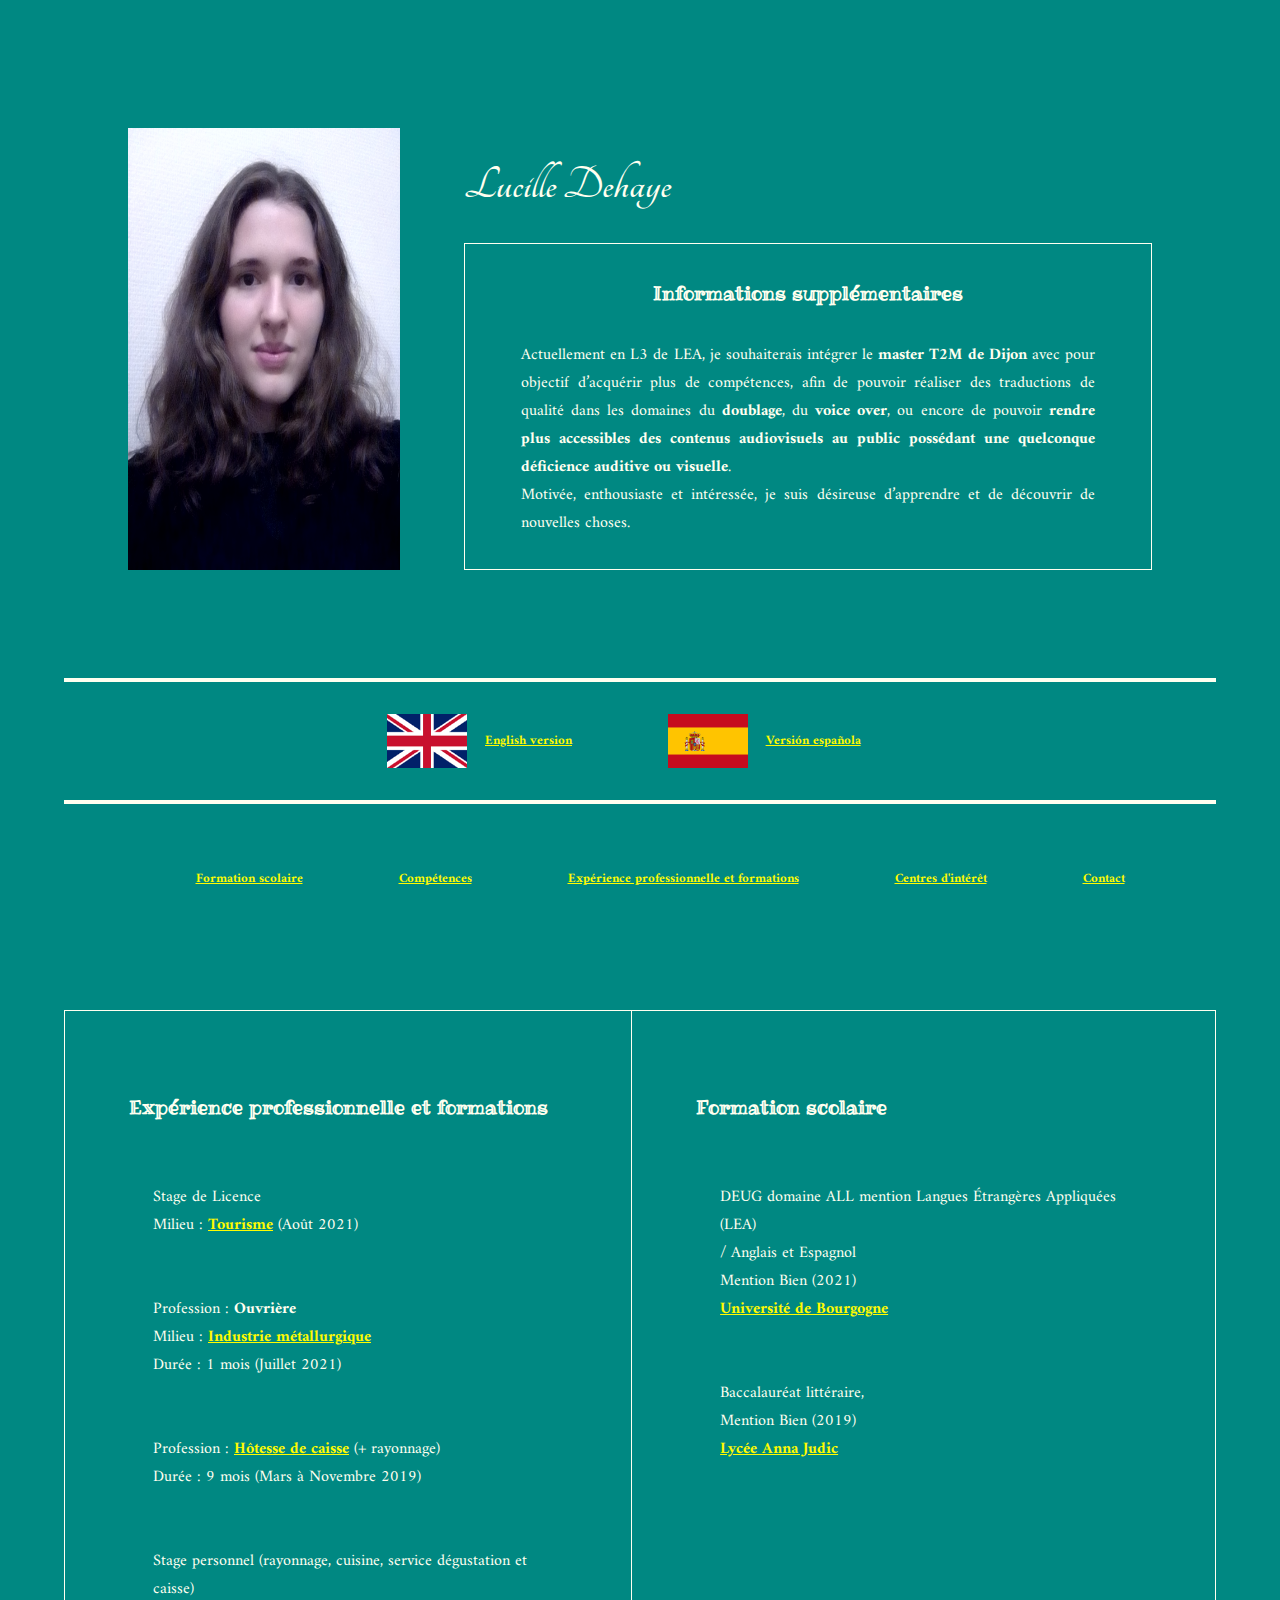
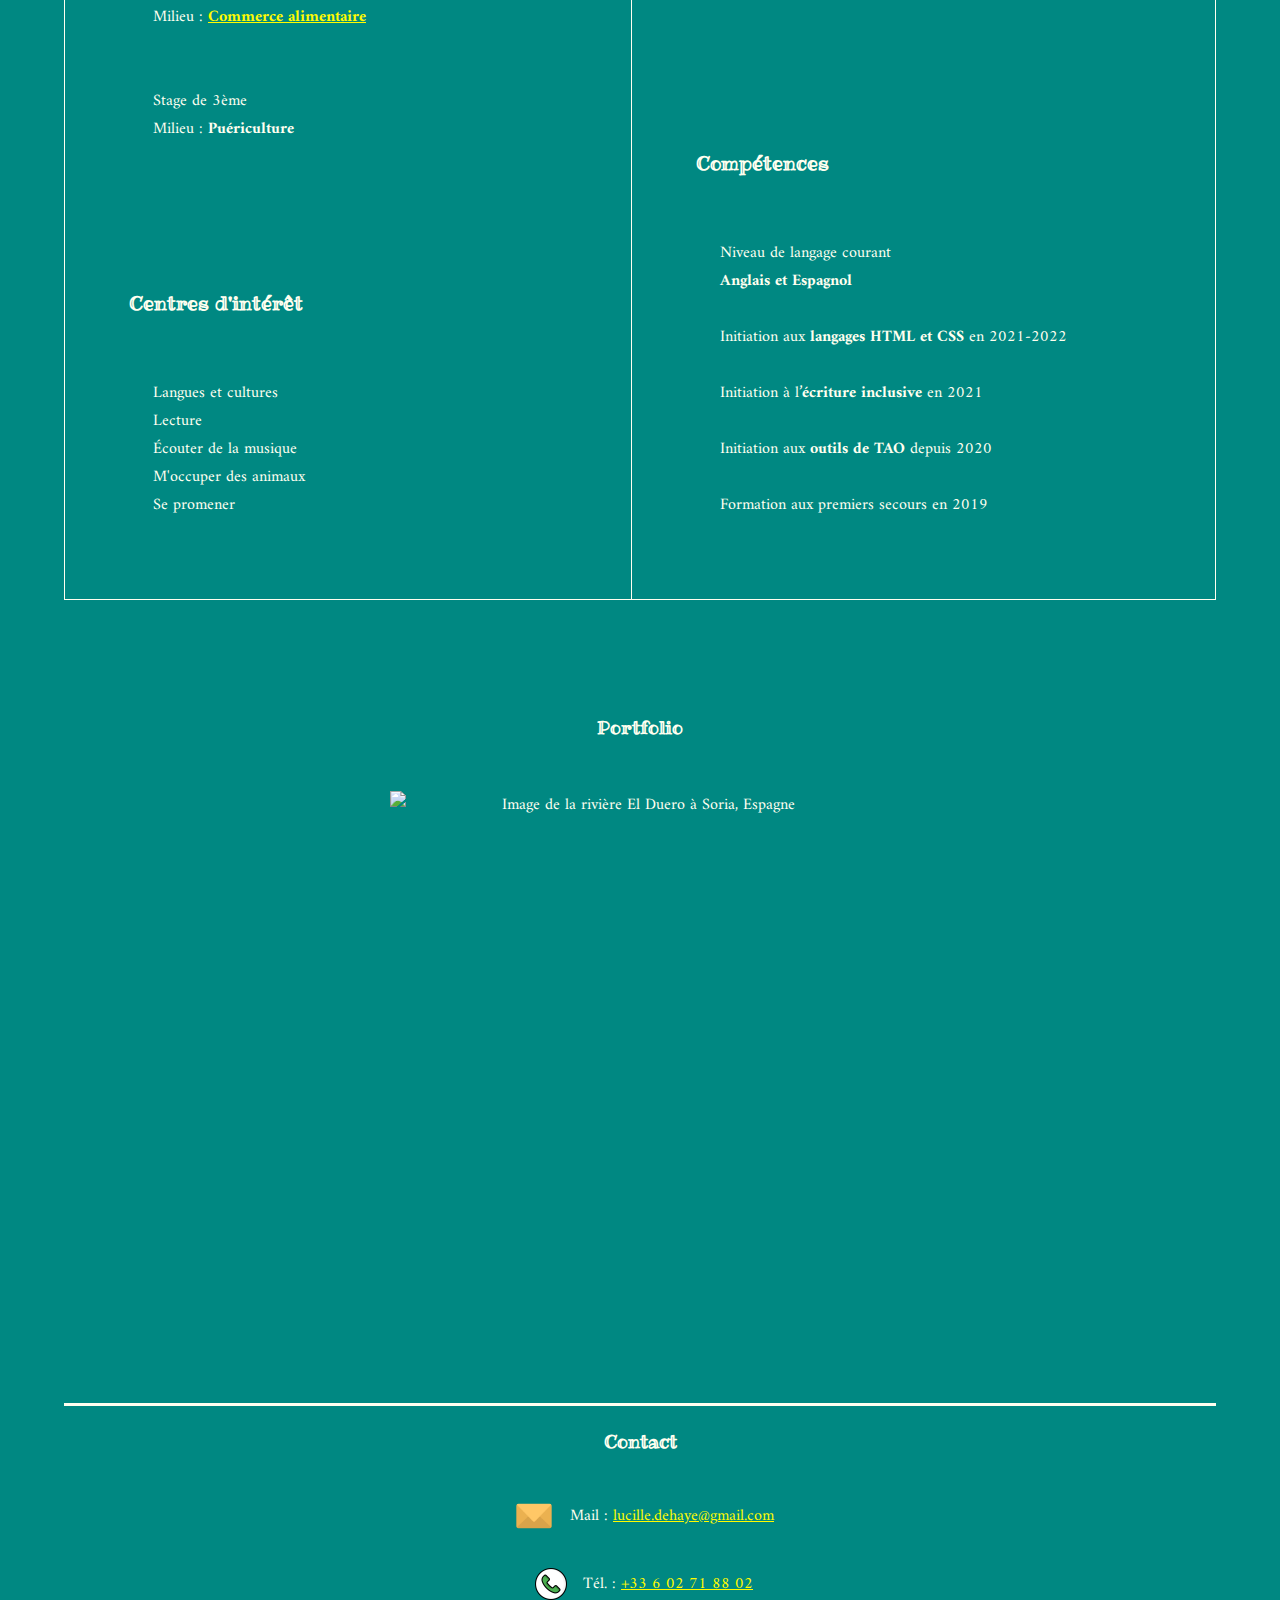
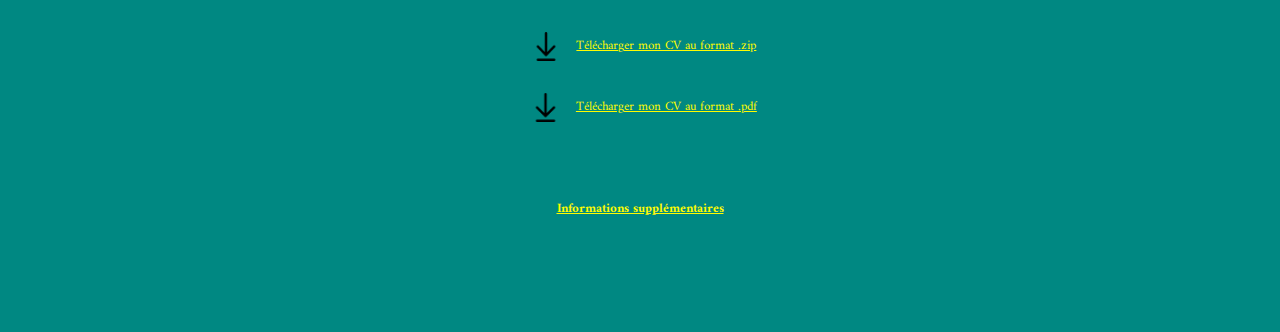
==== index.html @ ce0185ef "Add files via upload" ====
<!DOCTYPE html>

<html lang="fr">


	<head>

		<meta charset="utf-8">

		<meta name="description" content="Lucille Dehaye, étudiante en LEA à l'Université de Bourgogne">

		<link rel="stylesheet" type="text/css" href="style-FR.css">

			<title>Lucille Dehaye</title>

	</head>


<link href="https://fonts.googleapis.com/css2?family=Tangerine&display=swap" rel="stylesheet">
		
<link href="https://fonts.googleapis.com/css2?family=Ribeye+Marrow&display=swap" rel="stylesheet">

<link href="https://fonts.googleapis.com/css2?family=Amiri&display=swap" rel="stylesheet">


	<body>

			<header class="menu-container">

				<img src="IMG-CV-2022/IMG_CV_2022.jpg" alt="Photo Lucille Dehaye" id="pictCV">

		<div id="content">

		<div id="title">

				<h1>Lucille Dehaye</h1>

		</div>

		<div id="infosaside">

			<aside>

		<div id="titleaside">

				<h3 id="infos">Informations supplémentaires</h3>

		</div>

				<p>Actuellement en L3 de LEA, je souhaiterais intégrer le <b>master T2M de Dijon</b> avec pour objectif d’acquérir plus de compétences, afin de pouvoir réaliser des traductions de qualité dans les domaines du <b>doublage</b>, du <b>voice over</b>, ou encore de pouvoir <b>rendre plus accessibles des contenus audiovisuels au public possédant une quelconque déficience auditive ou visuelle</b>.<br>Motivée, enthousiaste et intéressée, je suis désireuse d’apprendre et de découvrir de nouvelles choses.</p>

			</aside>

		</div>

		</div>

			</header>

<br>

			<nav>

		<div id="nav">

		<div id="foreignnav">

		<div id="pictnav">

				<img src="IMG_index/english-flag.png" alt="link to English version of the CV" id="pictEN">

		</div>

		<div id="foreignversion">

				<a href="CV-EN.html" title="Lucille Dehaye's CV" target="_blank"><b>English version</b></a>

		</div>

		<div id="pictnav">

				<img src="IMG_index/bandera-española.png" alt="vínculo a la versión española del CV" id="pictES">

		</div>

		<div id="foreignversion">

				<a href="CV-ES.html" title="CV de Lucille Dehaye" target="_blank"><b>Versión española</b></a>
		
		</div>

		</div>
			
				<ul>
	
					<li><a href="#études" title="Cliquer pour aller directement sur la section Formation scolaire" alt="Cliquer pour aller directement sur la section Formation scolaire"><b>Formation scolaire</b></a></li>
					<li><a href="#skills" title="Cliquer pour aller directement sur la section Compétences" alt="Cliquer pour aller directement sur la section Compétences"><b>Compétences</b></a></li>
					<li><a href="#exp" title="Cliquer pour aller directement sur la section Expérience professionnelle et formations" alt="Cliquer pour aller directement sur la section Expérience professionnelle et formations"><b>Expérience professionnelle et formations</b></a></li>
					<li><a href="#hobby" title="Cliquer pour aller directement sur la section Centres d'intérêt" alt="Cliquer pour aller directement sur la section Centres d'intérêt"><b>Centres d'intérêt</b></a></li>
					<li><a href="#contact" title="Cliquer pour aller directement sur la section Contact" alt="Cliquer pour aller directement sur la section Contact"><b>Contact</b></a></li>

				</ul>

		</div>

			</nav>

<br><br>

		<div id="textsection">

			<main id="mainsection">

				<h3 id="exp">Expérience professionnelle et formations</h3>

<br>

			<section>

				<ul>

					<li>Stage de Licence<br>Milieu : <a href="http://www.chateauderully.com/" title="Cliquer pour voir de quel établissement il s'agit" alt="Cliquer pour voir de quel établissement il s'agit" target="_blank"><b>Tourisme</b></a> (Août 2021)</li>
<br><br>			<li>Profession : <b>Ouvrière</b><br>Milieu : <a href="https://www.mdresistor.com/" title="Cliquer pour voir de quel établissement il s'agit" alt="Cliquer pour voir de quel établissement il s'agit" target="_blank"><b>Industrie métallurgique</b></a><br>Durée : 1 mois (Juillet 2021)</li>
<br><br>			<li>Profession : <a href="https://www.auchan.fr/magasins/hypermarche/semur-en-auxois/s-206" title="Cliquer pour voir de quel établissement il s'agit" alt="Cliquer pour voir de quel établissement il s'agit" target="_blank"><b>Hôtesse de caisse</b></a> (+ rayonnage)<br>Durée : 9 mois (Mars à Novembre 2019)</li>
<br><br>			<li>Stage personnel (rayonnage, cuisine, service dégustation et caisse)<br>Milieu : <a href="https://bonvivantfrance.com/" title="Cliquer pour voir de quel établissement il s'agit" alt="Cliquer pour voir de quel établissement il s'agit" target="_blank"><b>Commerce alimentaire</b></a></li>
<br><br>			<li>Stage de 3ème<br>Milieu : <b>Puériculture</b></li>

				</ul>

			</section>

<br><br><br><br>

				<h3 id="hobby">Centres d'intérêt</h3>

<br>

			<section>

				<ul>

					<li>Langues et cultures</li>
					<li>Lecture</li>
					<li>Écouter de la musique</li>
					<li>M'occuper des animaux</li>
					<li>Se promener</li>

				</ul>

			</section>

			</main>

			<aside id="asidesection">

				<h3 id="études">Formation scolaire</h3>

<br>

			<section>

				<ul>

					<li>DEUG domaine ALL mention Langues Étrangères Appliquées (LEA)<br>/ Anglais et Espagnol<br>Mention Bien (2021)<br><a href="https://www.u-bourgogne.fr/" title="Cliquer pour atteindre le site Université de Bourgogne" alt="Cliquer pour atteindre le site Université de Bourgogne" target="_blank"><b>Université de Bourgogne</b></a></li>
<br><br>			<li>Baccalauréat littéraire,<br>Mention Bien (2019)<br><a href="http://lyc21-annajudic.ac-dijon.fr/" title="Cliquer pour atteindre le site du lycée Anna Judic" alt="Cliquer pour atteindre le site du lycée Anna Judic" target="_blank"><b>Lycée Anna Judic</b></a></li>

				</ul>

			</section>

<br><br><br><br><br><br><br><br><br>

				<h3 id="skills">Compétences</h3>

<br>

			<section>

				<ul>
			
					<li>Niveau de langage courant<br><b>Anglais et Espagnol</b></li>
<br>				<li>Initiation aux <b>langages HTML et CSS</b> en 2021-2022</li>
<br>				<li>Initiation à l’<b>écriture inclusive</b> en 2021</li>
<br>				<li>Initiation aux <b>outils de TAO</b> depuis 2020</li>
<br>				<li>Formation aux premiers secours en 2019</li>

				</ul>
			
			</section>

			</aside>

		</div>

<br>

			<section>

				<h4><center>Portfolio</center></h4>

<br>

			<center>

		<div id="slider">

			<figure>

				<img src="IMG_portfolio/El-Duero.jpg" title="El Duero" alt="Image de la rivière El Duero à Soria, Espagne" id="pictDuero" width="500" height="500">
				<img src="IMG_portfolio/en-promenade-avec-des-chiens-de-la-SPA.jpg" title="Promenade avec des chiens de la SPA à Soria, Espagne" alt="Image d'une promenade avec des chiens de la SPA à Soria, Espagne" id="pictchiens" width="500" height="500">
				<img src="IMG_portfolio/un-chat-de-la-SPA.jpg" title="Chat de la SPA à Soria, Espagne" alt="Image d'un chat de la SPA à Soria, Espagne" id="pictchat" width="500" height="500">
				<img src="IMG_portfolio/nature.jpg" alt="Image d'un arbre fleuri avec abeille" id="pictnature" width="500" height="500">
				<img src="IMG_portfolio/Calatañazor.jpg" title="Panorama du village de Calatañazor, Espagne" alt="Panorama du village de Calatañazor, Espagne" id="pictCalatañazor" width="500" height="500">
				<img src="IMG_portfolio/la-Fuentona.jpg" title="La Fuentona, Espagne" alt="Image de la Fuentona, Espagne" id="pictFuentona" width="500" height="500">

			</figure>

		</div>

			</center>

			</section>

<br><br><br><br>

			<footer>

				<h4 id="contact"><center>Contact</center></h4>

<br>

				<ul>

		<div id="contactcontent">

					<img src="IMG_index/mail.png" alt="icône mail" id="icônemail">
					<li>Mail : <a href="mailto:lucille.dehaye@gmail.com" title="Cliquer pour envoyer un mail" alt="Cliquer pour envoyer un mail à Lucille Dehaye">lucille.dehaye@gmail.com</a></li>

		</div>

		<div id="contactcontent">

					<img src="IMG_index/appel.png" alt="icône appel" id="icôneappel">
					<li>Tél. : <a href="callto:+33602718802" title="Cliquer pour appeler" alt="Cliquer pour appeler Lucille Dehaye">+33 6 02 71 88 02</a></li>

<!--comment faire pour ne proposer cette option que pour les personnes qui regardent la page avec leur téléphone ? Est-ce que c'est la bonne formule le "callto: [...] ?"-->

		</div>

		<div id="contactcontent">

					<img src="IMG_index/download.png" alt="icône téléchargement" id="icônedownload">
					<li id="download"><a href="CV FR.pdf.zip" title="Cliquer pour télécharger le CV au format .zip" alt="Cliquer pour télécharger le CV de Lucille Dehaye au format zip">Télécharger mon CV au format .zip</a></li>

		</div>

		<div id="contactcontent">

					<img src="IMG_index/download.png" alt="icône téléchargement" id="icônedownload">
					<li id="download"><a href="CV FR.pdf" title="Cliquer pour télécharger le CV au format .pdf" alt="Cliquer pour télécharger le CV de Lucille Dehaye au format pdf">Télécharger mon CV au format .pdf</a></li>

		</div>

				</ul>

<br>

			<nav>

				<a href="#infos" alt="Cliquer pour aller directement sur les Informations supplémentaires"><b>Informations supplémentaires</b></a>

			</nav>

			</footer>

	</body>

</html>
---- style-FR.css ----
body
{
	background-color: #008882;
	font-family: 'Amiri', 'Times New Roman', sans-serif;
	color: #FFFFF0;
	text-decoration-color: #fff;
	font-size: 1em;
	margin: auto;
}

a
{
	color: #fffb00;
}

h1
{
	font-family: 'Tangerine', cursive;
	font-size: 3em;
}

h3
{
	font-family: 'Ribeye Marrow', cursive;
	font-size: 1.2em;
}

h4
{
	font-family: 'Ribeye Marrow', cursive;
	font-size: 1.1em;
}

header a
{
	font-size: 0.8em;
}

nav a
{
	font-size: 0.8em;
}

#download
{
	font-size: 0.8em;	
}

a:hover
{
	color: #FFFFF0;
}

ul
{
	list-style-type: none;
}

#pictCV
{
	width: 17em;
	display: flex;
	margin-top: 8em;
}

#pictEN
{
	width: 5em;
	display: flex;
	margin-right: 0.1em;
}

#pictES
{
	width: 5em;
	display: flex;
	margin-right: 0.1em;
}

@keyframes slidy
{
	0% {left: 0%;}
	15% {left: 0%;}
	20% {left: -100%;}
	35% {left: -100%;}
	40% {left: -200%;}
	55% {left: -200%;}
	60% {left: -300%;}
	75% {left: -300%;}
	80% {left: -400%;}
	95% {left: -400%;}
	100% {left: -500%;}
	115% {left: -500%;}
	120% {left: -600%;}
	135% {left: -600%;}
}

#slider
{
    width: 500px;
    height: 500px;
    margin-left: auto;
    margin-right: auto;
    margin-top: 0px;
    text-align: center;
    overflow: hidden;
}

#slider figure img
{
	float: left;
}

#slider figure
{
    margin: 0px;
    padding: 0px;
    position: relative;
    animation: 35s slidy infinite;
    transition: left 2s;
    display: inline-flex;
}

#icônemail
{
	width: 2.5em;
	display: inline-flex;
}

#icôneappel
{
	width: 2em;
	display: inline-flex;
}

#icônedownload
{
	width: 1.8em;
	display: inline-flex;
}

.menu-container
{
	display: flex;
	margin-left: 8em;
	margin-bottom: 5em;
}

#title
{
	display: flex;
	flex-direction: column;
	justify-content: space-between;
	margin-top: 8em;
	margin-left: 4em;
	margin-right: 8em;
	border-bottom: 0.1em solid;
}

#titleaside
{
	display: flex;
	justify-content: center;
}

#infosaside
{
	display: flex;
	margin-left: 4em;
	margin-right: 8em;
	border-left: 0.1em solid;
	border-right: 0.1em solid;
	border-bottom: 0.1em solid;
	padding: 1em 3.5em 1em 3.5em;
	text-align: justify;
}

#foreignnav
{
	display: flex;
	justify-content: center;
	border-top: 0.25em solid;
	border-bottom: 0.25em solid;
	padding-top: 2em;
	padding-bottom: 2em;
	margin-left: 4em;
	margin-right: 4em;
}

#pictnav
{
	display: flex;
	margin-left: 2em;
}

#foreignversion
{
	display: flex;
	margin: 1em;
	margin-right: 4em;
}

#nav ul
{
	display: flex;
	justify-content: center;
	/*margin-top: -6em;
	margin-bottom: 4em;*/
}

#nav li
{
	display: flex;
	margin: 3em;
	font-size: 1em;
}

#textsection
{
	display: flex;
	margin-left: 4em;
	margin-right: 4em;
	margin-bottom: 4em;
	border: 0.1em solid;
	justify-content: center;
}

#textsection li
{
	margin-left: -1em;
}

#asidesection
{
	border-left: 0.1em solid;
	padding: 4em 4em 0em 4em;
}

#mainsection
{
	padding: 4em 4em 4em 4em;
}

footer
{
	border-top: 0.2em solid;
	margin-left: 4em;
	margin-right: 4em;
}

footer h4
{
	margin-bottom: -1em;
}

footer img
{
	margin-left: -2em;
	margin-right: 1em;
}

#contactcontent
{
	display: flex;
	justify-content: center;
	align-items: center;
	padding: 1em 1em 1em 1em;
}

footer nav
{
	display: flex;
	justify-content: center;
	margin-top: 1em;
	margin-bottom: 7em;
}
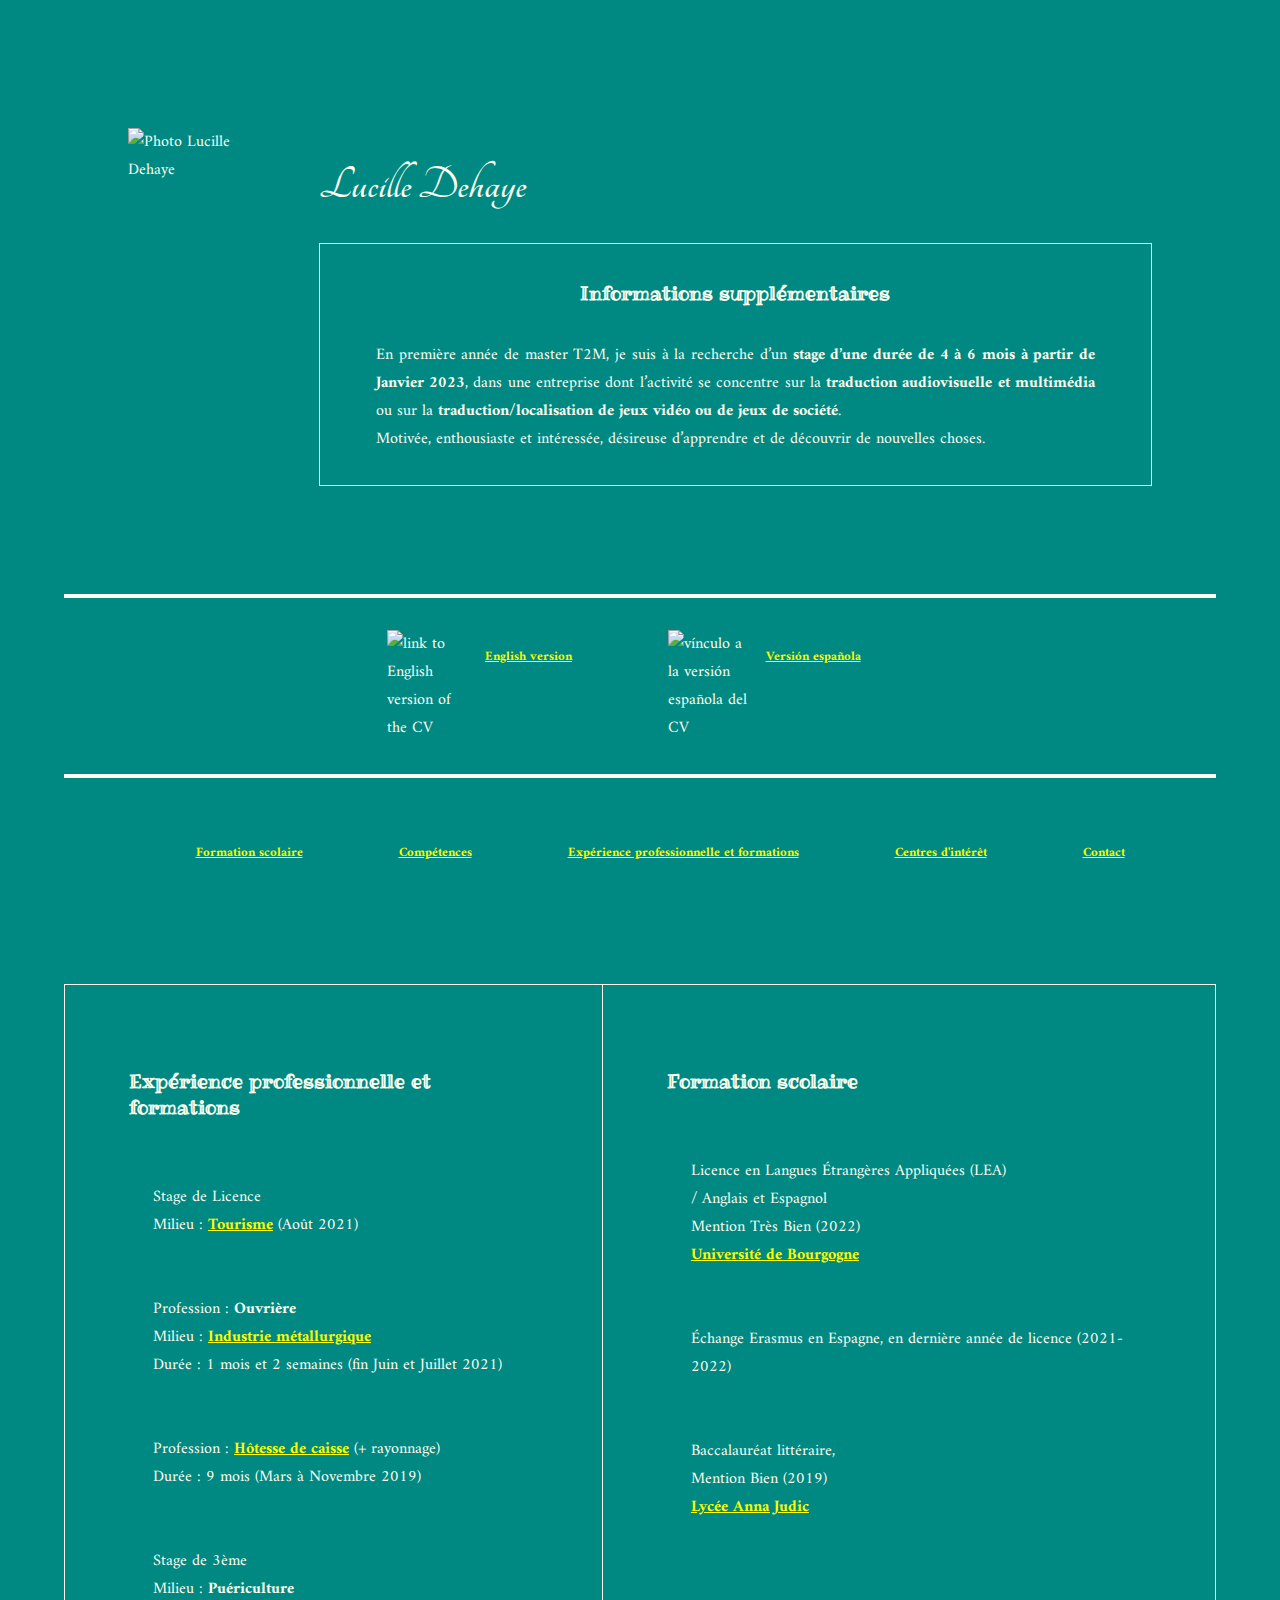
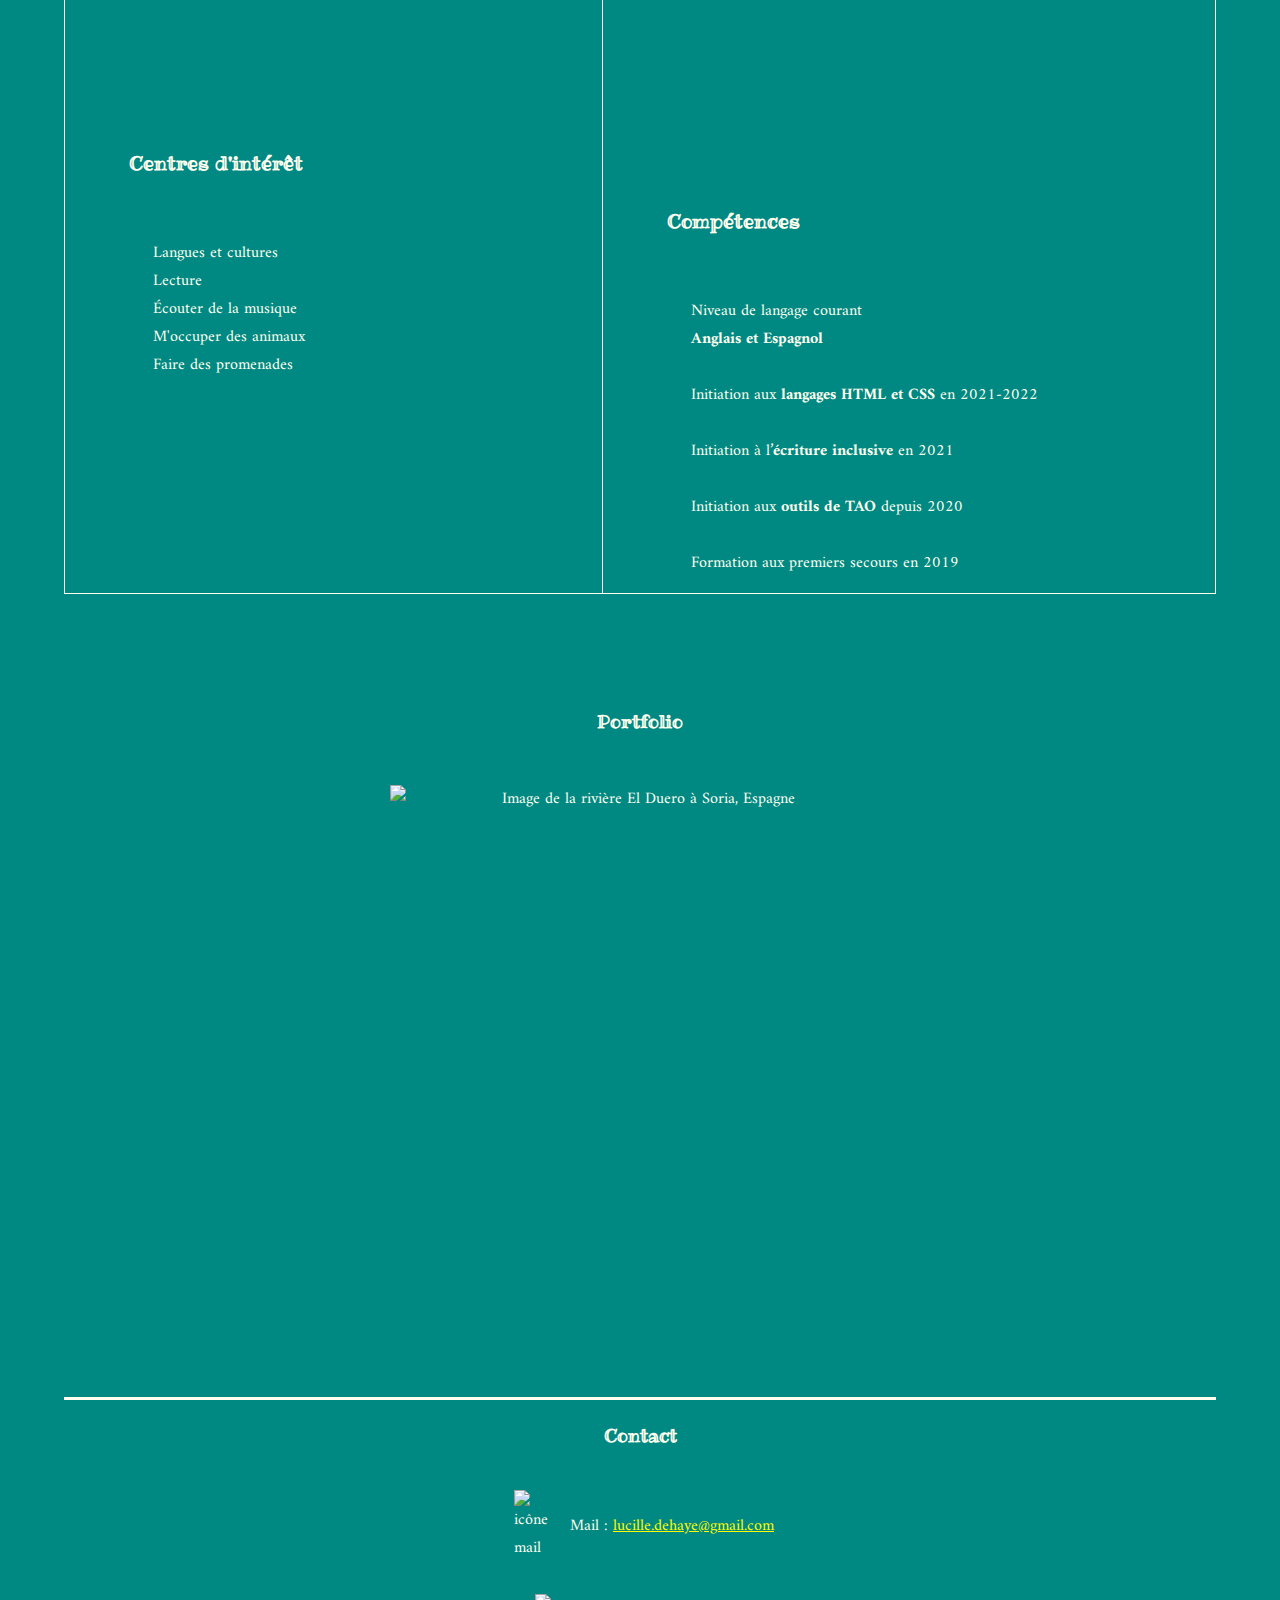
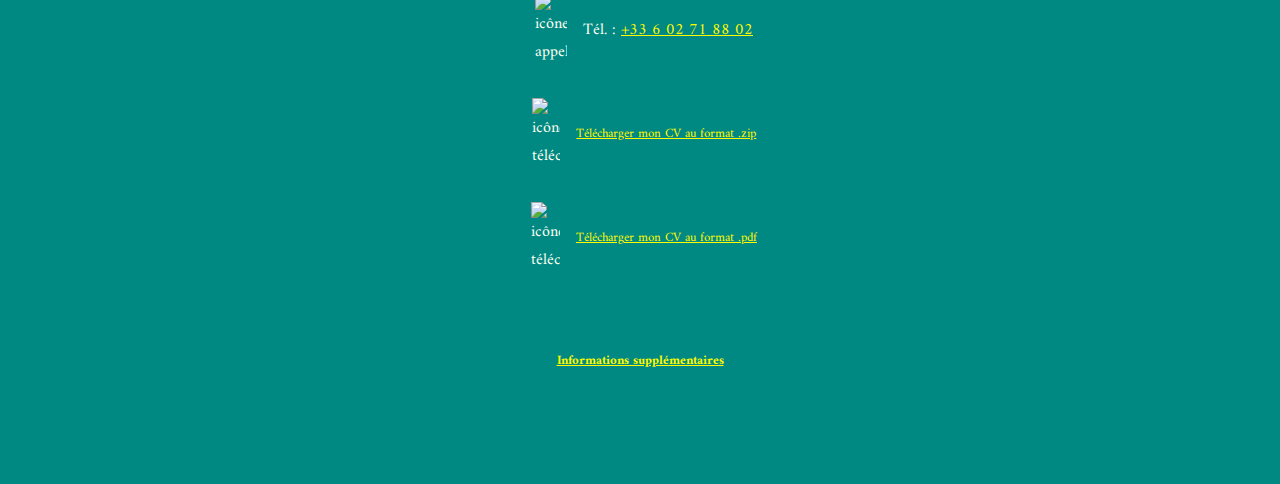
==== commit aae33b88: "Add files via upload" ====
--- a/index.html
+++ b/index.html
@@ -47,7 +47,7 @@
 
 		</div>
 
-				<p>Actuellement en L3 de LEA, je souhaiterais intégrer le <b>master T2M de Dijon</b> avec pour objectif d’acquérir plus de compétences, afin de pouvoir réaliser des traductions de qualité dans les domaines du <b>doublage</b>, du <b>voice over</b>, ou encore de pouvoir <b>rendre plus accessibles des contenus audiovisuels au public possédant une quelconque déficience auditive ou visuelle</b>.<br>Motivée, enthousiaste et intéressée, je suis désireuse d’apprendre et de découvrir de nouvelles choses.</p>
+				<p>En première année de master T2M, je suis à la recherche d’un <b>stage d’une durée de 4 à 6 mois à partir de Janvier 2023</b>, dans une entreprise dont l’activité se concentre sur la <b>traduction audiovisuelle et multimédia</b> ou sur la <b>traduction/localisation de jeux vidéo ou de jeux de société</b>.<br>Motivée, enthousiaste et intéressée, désireuse d’apprendre et de découvrir de nouvelles choses.</p>
 
 			</aside>
 
@@ -120,9 +120,8 @@
 				<ul>
 
 					<li>Stage de Licence<br>Milieu : <a href="http://www.chateauderully.com/" title="Cliquer pour voir de quel établissement il s'agit" alt="Cliquer pour voir de quel établissement il s'agit" target="_blank"><b>Tourisme</b></a> (Août 2021)</li>
-<br><br>			<li>Profession : <b>Ouvrière</b><br>Milieu : <a href="https://www.mdresistor.com/" title="Cliquer pour voir de quel établissement il s'agit" alt="Cliquer pour voir de quel établissement il s'agit" target="_blank"><b>Industrie métallurgique</b></a><br>Durée : 1 mois (Juillet 2021)</li>
+<br><br>			<li>Profession : <b>Ouvrière</b><br>Milieu : <a href="https://www.mdresistor.com/" title="Cliquer pour voir de quel établissement il s'agit" alt="Cliquer pour voir de quel établissement il s'agit" target="_blank"><b>Industrie métallurgique</b></a><br>Durée : 1 mois et 2 semaines (fin Juin et Juillet 2021)</li>
 <br><br>			<li>Profession : <a href="https://www.auchan.fr/magasins/hypermarche/semur-en-auxois/s-206" title="Cliquer pour voir de quel établissement il s'agit" alt="Cliquer pour voir de quel établissement il s'agit" target="_blank"><b>Hôtesse de caisse</b></a> (+ rayonnage)<br>Durée : 9 mois (Mars à Novembre 2019)</li>
-<br><br>			<li>Stage personnel (rayonnage, cuisine, service dégustation et caisse)<br>Milieu : <a href="https://bonvivantfrance.com/" title="Cliquer pour voir de quel établissement il s'agit" alt="Cliquer pour voir de quel établissement il s'agit" target="_blank"><b>Commerce alimentaire</b></a></li>
 <br><br>			<li>Stage de 3ème<br>Milieu : <b>Puériculture</b></li>
 
 				</ul>
@@ -143,7 +142,7 @@
 					<li>Lecture</li>
 					<li>Écouter de la musique</li>
 					<li>M'occuper des animaux</li>
-					<li>Se promener</li>
+					<li>Faire des promenades</li>
 
 				</ul>
 
@@ -161,7 +160,8 @@
 
 				<ul>
 
-					<li>DEUG domaine ALL mention Langues Étrangères Appliquées (LEA)<br>/ Anglais et Espagnol<br>Mention Bien (2021)<br><a href="https://www.u-bourgogne.fr/" title="Cliquer pour atteindre le site Université de Bourgogne" alt="Cliquer pour atteindre le site Université de Bourgogne" target="_blank"><b>Université de Bourgogne</b></a></li>
+					<li>Licence en Langues Étrangères Appliquées (LEA)<br>/ Anglais et Espagnol<br>Mention Très Bien (2022)<br><a href="https://www.u-bourgogne.fr/" title="Cliquer pour atteindre le site Université de Bourgogne" alt="Cliquer pour atteindre le site Université de Bourgogne" target="_blank"><b>Université de Bourgogne</b></a></li>
+<br><br>			<li>Échange Erasmus en Espagne, en dernière année de licence (2021-2022)</li>
 <br><br>			<li>Baccalauréat littéraire,<br>Mention Bien (2019)<br><a href="http://lyc21-annajudic.ac-dijon.fr/" title="Cliquer pour atteindre le site du lycée Anna Judic" alt="Cliquer pour atteindre le site du lycée Anna Judic" target="_blank"><b>Lycée Anna Judic</b></a></li>
 
 				</ul>
@@ -206,12 +206,12 @@
 
 			<figure>
 
-				<img src="IMG_portfolio/El-Duero.jpg" title="El Duero" alt="Image de la rivière El Duero à Soria, Espagne" id="pictDuero" width="500" height="500">
+				<img src="IMG_portfolio/El-Duero.jpg" title="El Duero, Espagne" alt="Image de la rivière El Duero à Soria, Espagne" id="pictDuero" width="500" height="500">
 				<img src="IMG_portfolio/en-promenade-avec-des-chiens-de-la-SPA.jpg" title="Promenade avec des chiens de la SPA à Soria, Espagne" alt="Image d'une promenade avec des chiens de la SPA à Soria, Espagne" id="pictchiens" width="500" height="500">
-				<img src="IMG_portfolio/un-chat-de-la-SPA.jpg" title="Chat de la SPA à Soria, Espagne" alt="Image d'un chat de la SPA à Soria, Espagne" id="pictchat" width="500" height="500">
-				<img src="IMG_portfolio/nature.jpg" alt="Image d'un arbre fleuri avec abeille" id="pictnature" width="500" height="500">
+				<img src="IMG_portfolio/Transcription-Over-the-Top.jpg" title="Transcription de la vidéo Over the Top" alt="Image de la transcription de la vidéo Over the Top" id="pictoverthetopt" width="500" height="500">
+				<img src="IMG_portfolio/Traduction-Over-the-Top.jpg" title="Traduction de la vidéo Over the Top" alt="Image de la traduction de la vidéo Over the Top" id="pictoverthetop2" width="500" height="500">
 				<img src="IMG_portfolio/Calatañazor.jpg" title="Panorama du village de Calatañazor, Espagne" alt="Panorama du village de Calatañazor, Espagne" id="pictCalatañazor" width="500" height="500">
-				<img src="IMG_portfolio/la-Fuentona.jpg" title="La Fuentona, Espagne" alt="Image de la Fuentona, Espagne" id="pictFuentona" width="500" height="500">
+				<img src="IMG_portfolio/Traduction-Come-and-Get-it.jpg" title="Traduction de la vidéo Come and Get it" alt="Image de la traduction de la vidéo Come and Get it" id="pictcomeandgetit" width="500" height="500">
 
 			</figure>
 
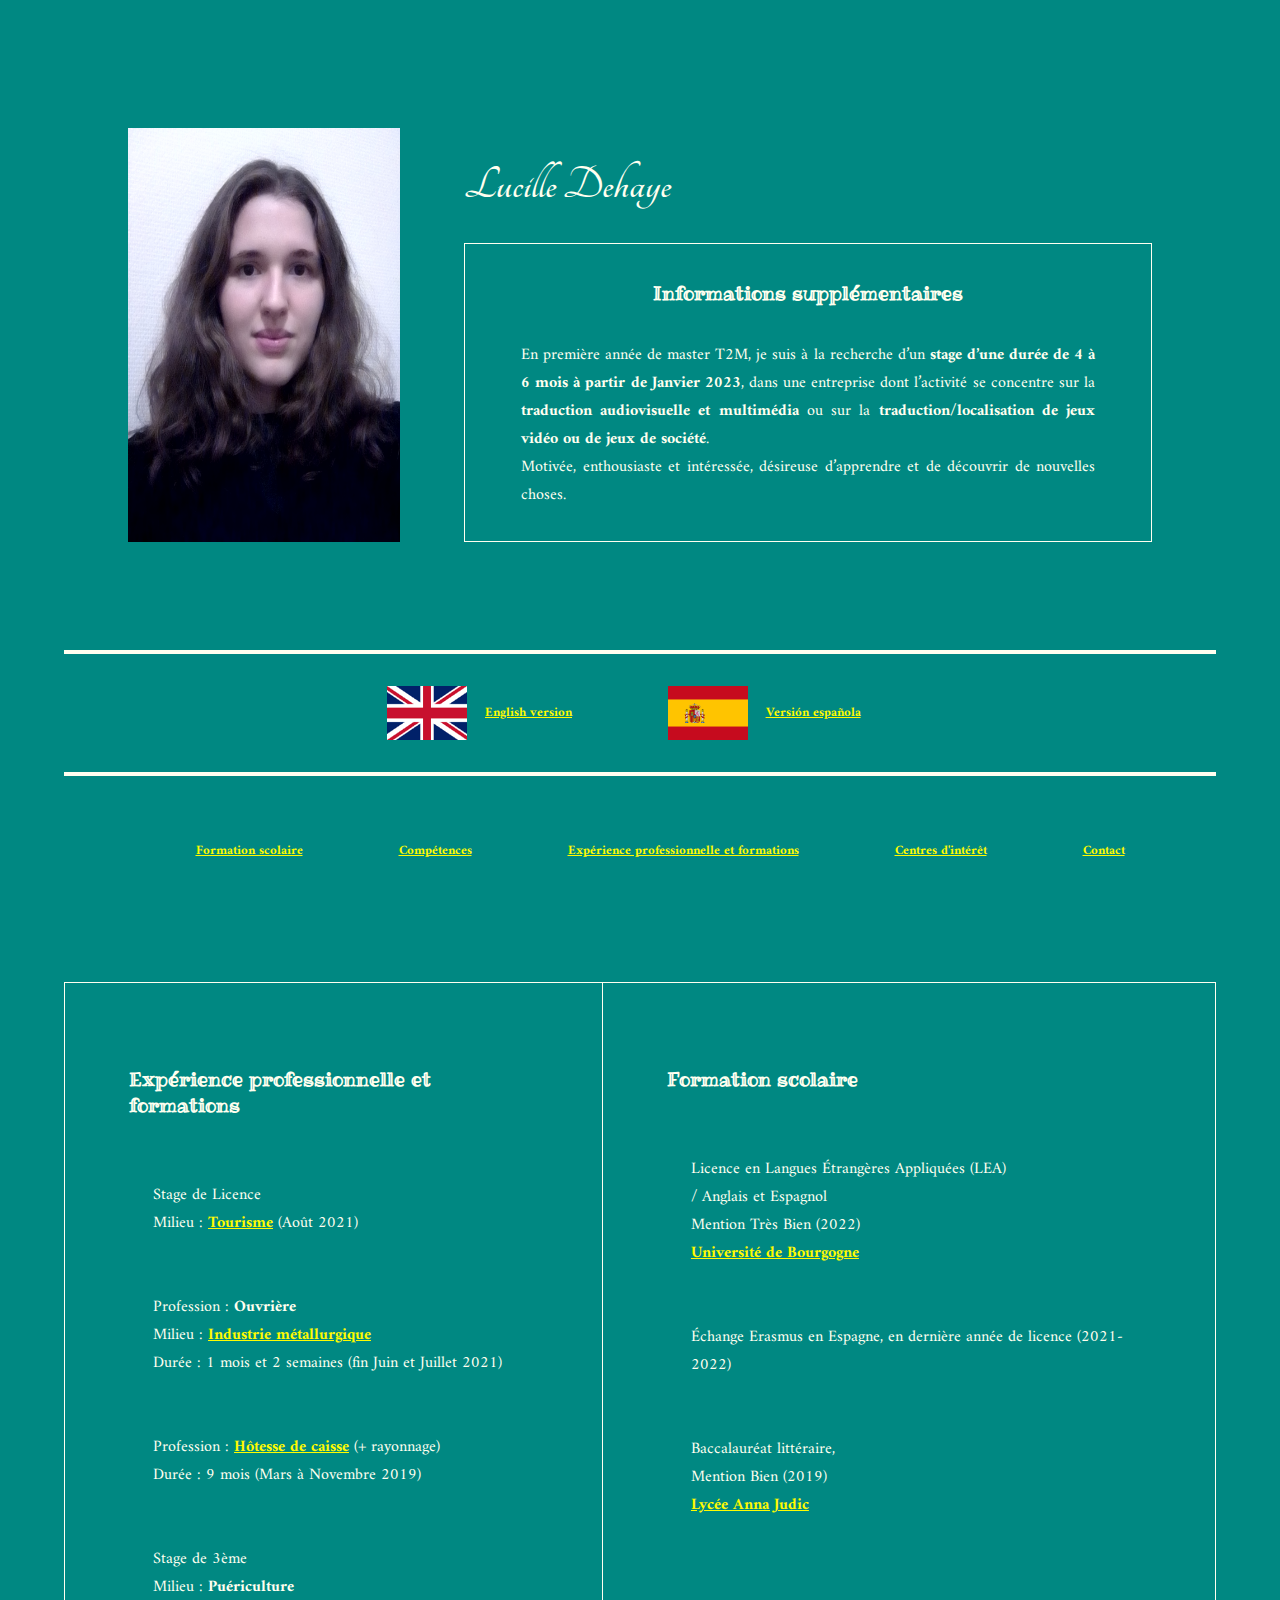
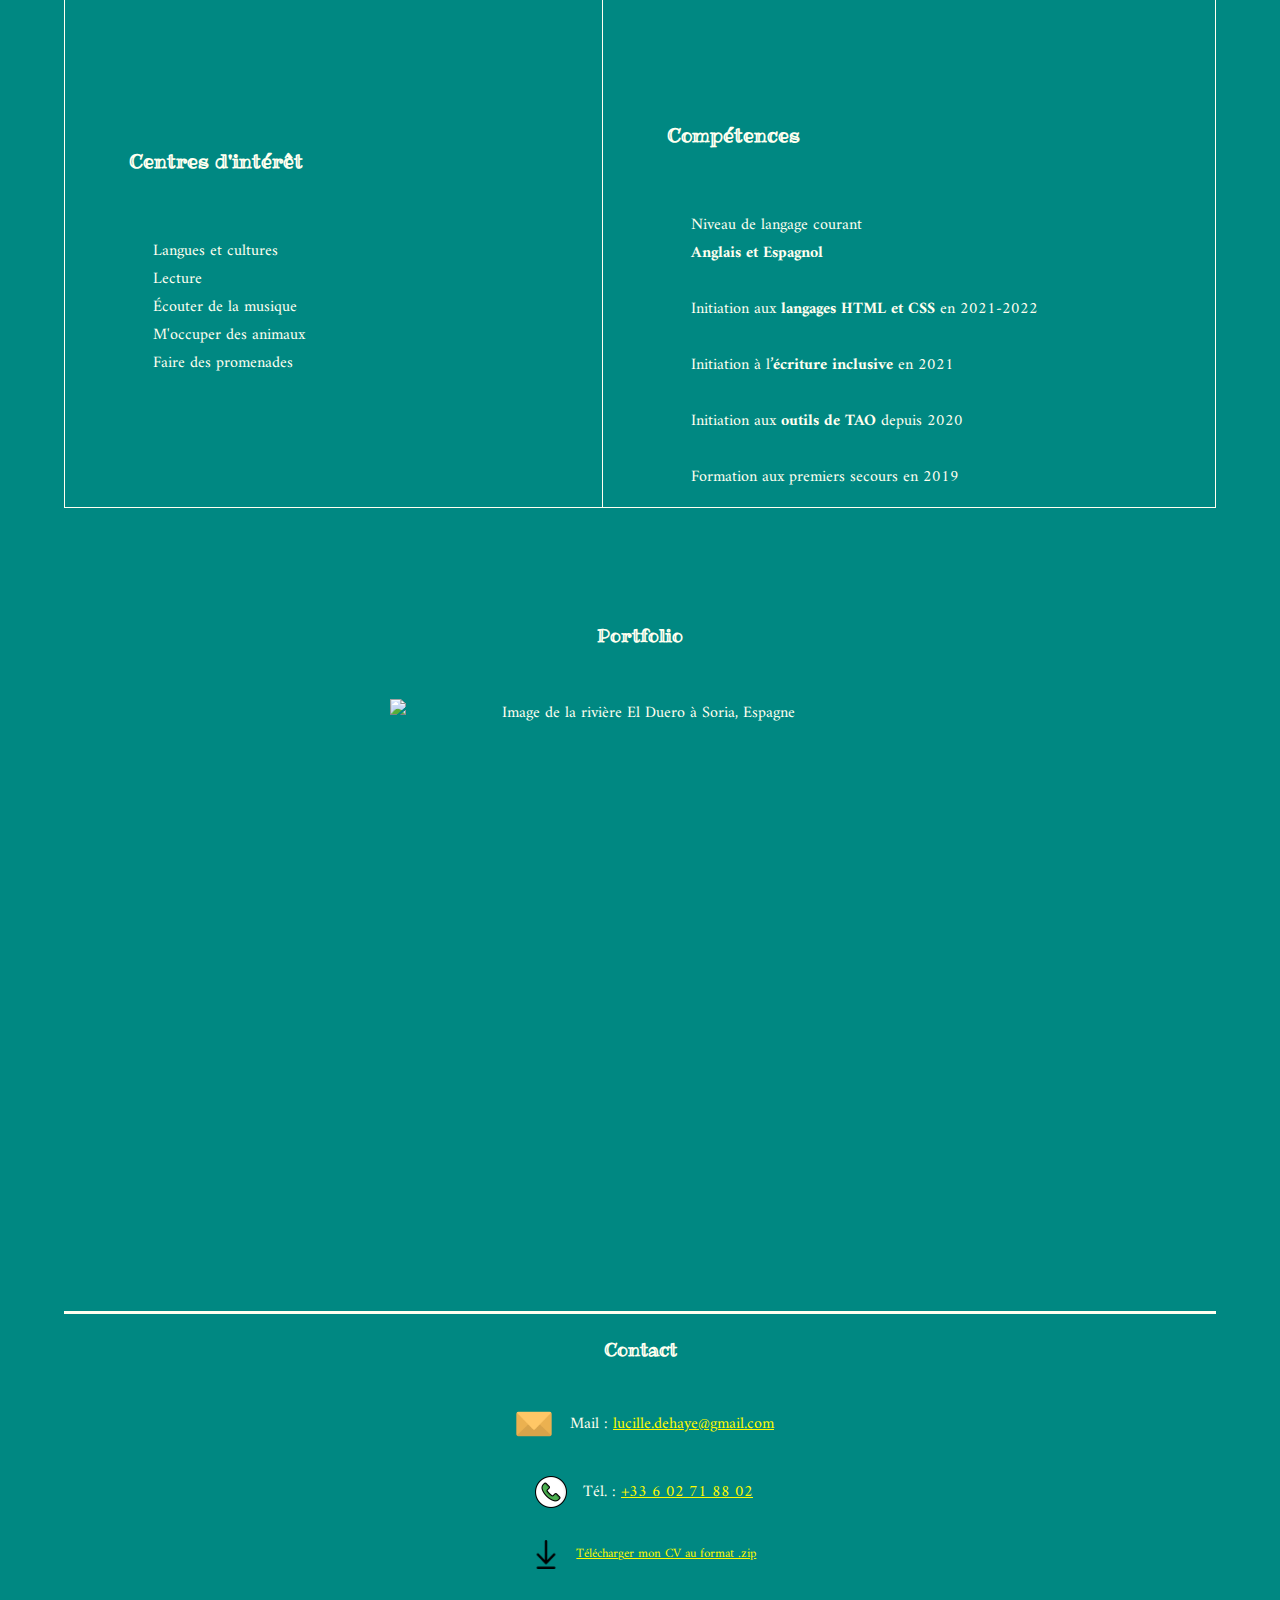
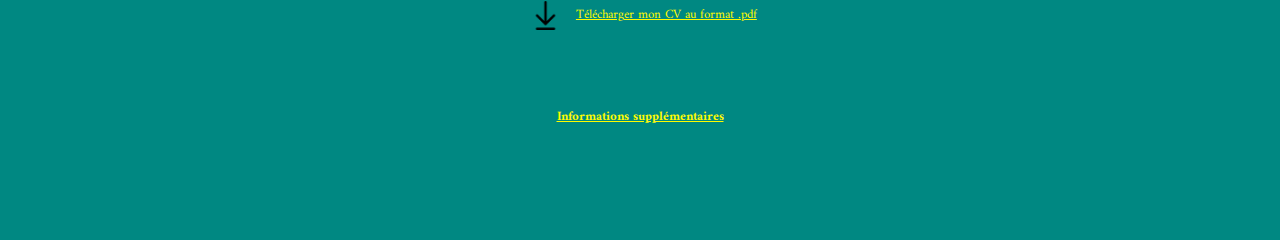
==== commit c093c938: "Update index.html" ====
--- a/index.html
+++ b/index.html
@@ -168,7 +168,7 @@
 
 			</section>
 
-<br><br><br><br><br><br><br><br><br>
+<br><br><br><br><br><br>
 
 				<h3 id="skills">Compétences</h3>
 
@@ -275,4 +275,4 @@
 
 	</body>
 
-</html>+</html>
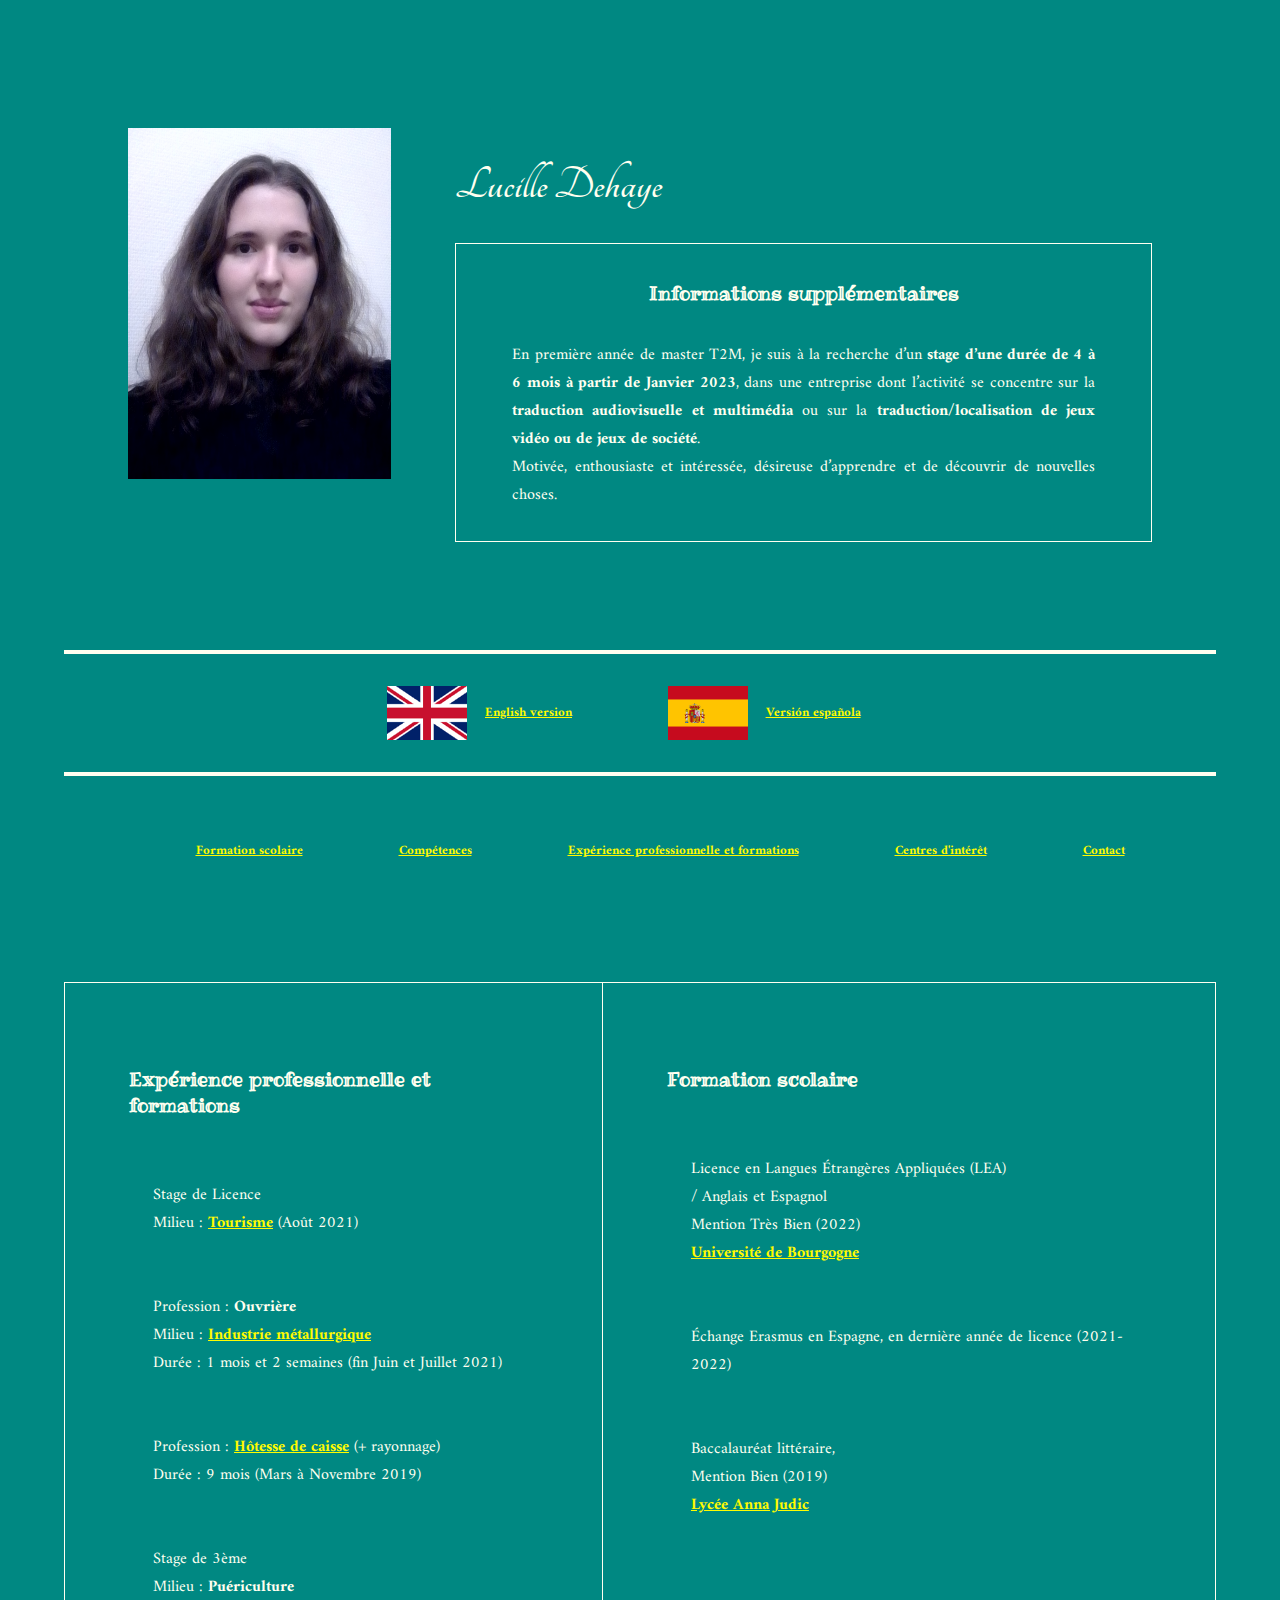
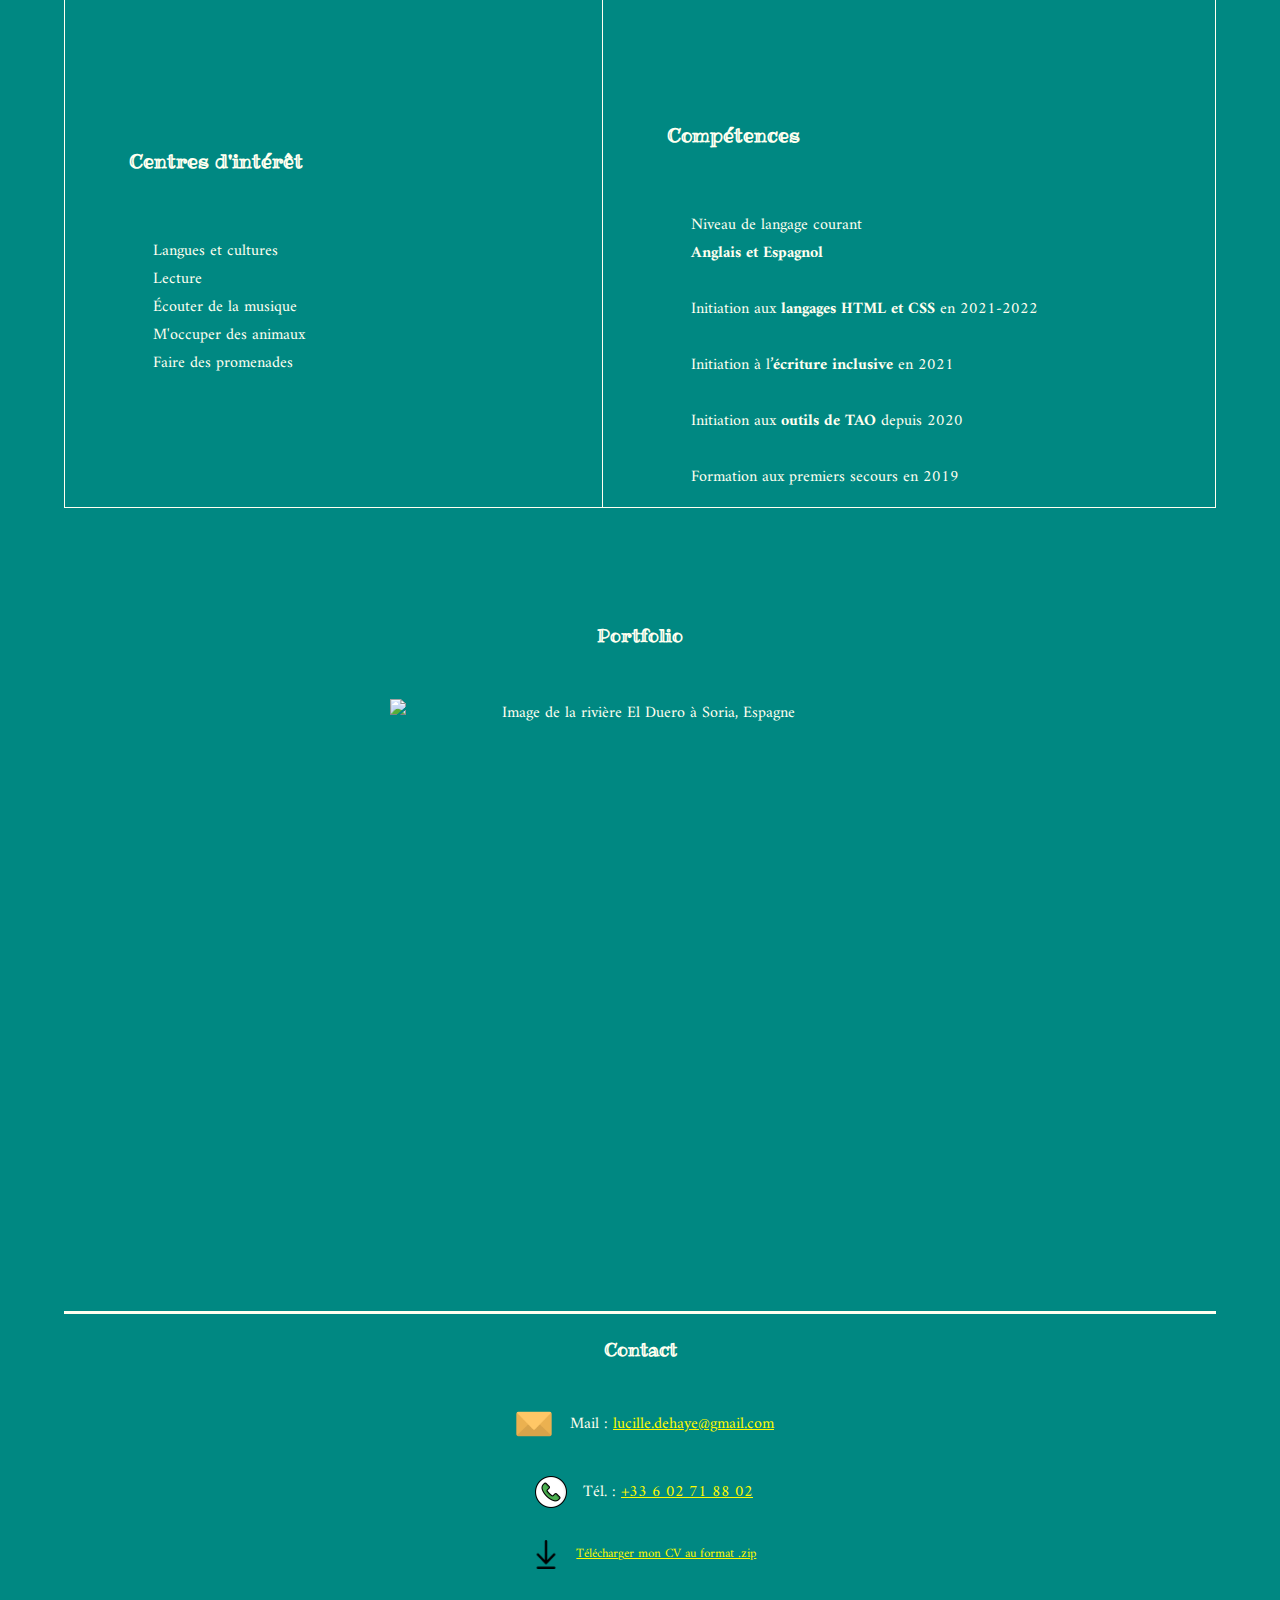
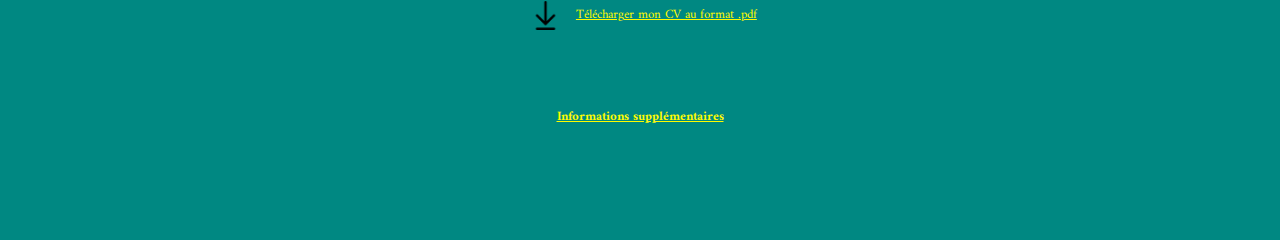
==== commit 0a20cbde: "Update index.html" ====
--- a/index.html
+++ b/index.html
@@ -27,7 +27,7 @@
 
 			<header class="menu-container">
 
-				<img src="IMG-CV-2022/IMG_CV_2022.jpg" alt="Photo Lucille Dehaye" id="pictCV">
+				<img src="IMG-CV-2022/IMG_CV_2022.jpg" alt="Photo Lucille Dehaye" id="pictCV" width="263" height="351">
 
 		<div id="content">
 
--- a/style-FR.css
+++ b/style-FR.css
@@ -273,4 +273,4 @@
 	justify-content: center;
 	margin-top: 1em;
 	margin-bottom: 7em;
-}+}
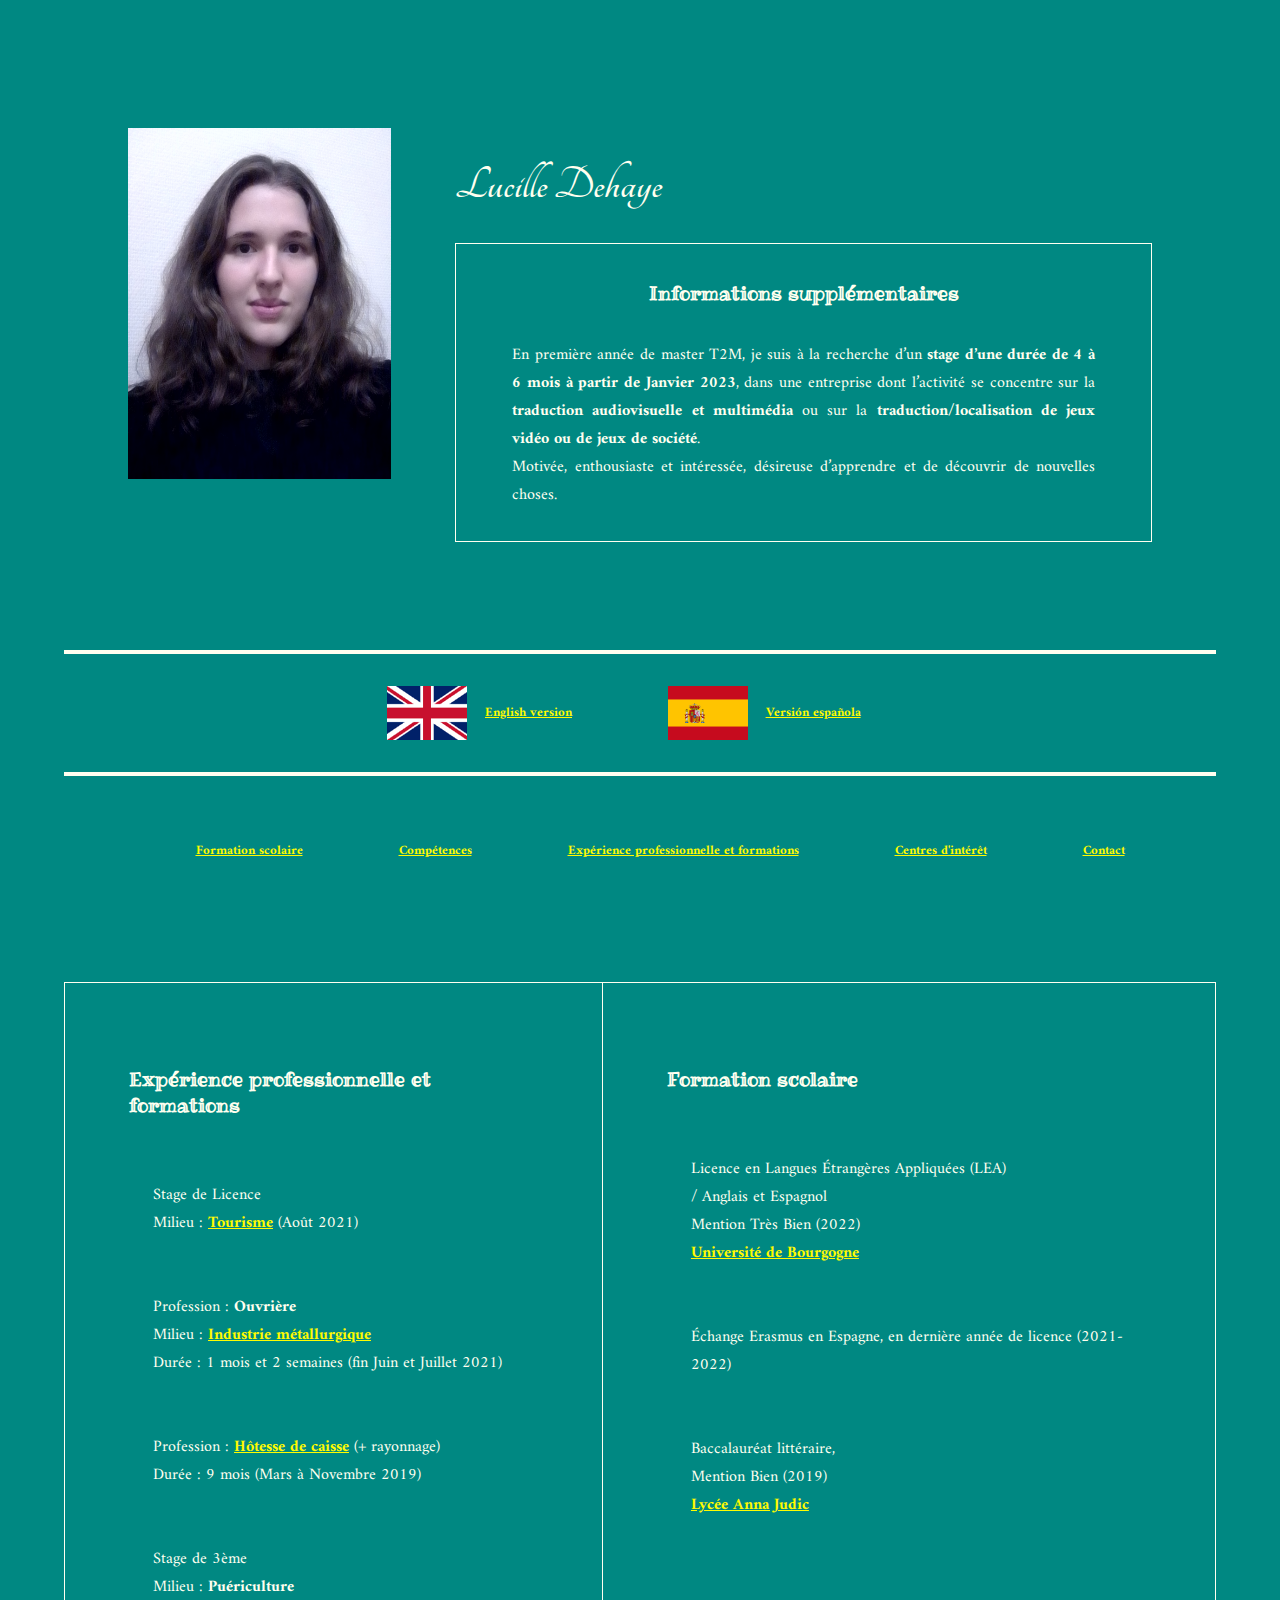
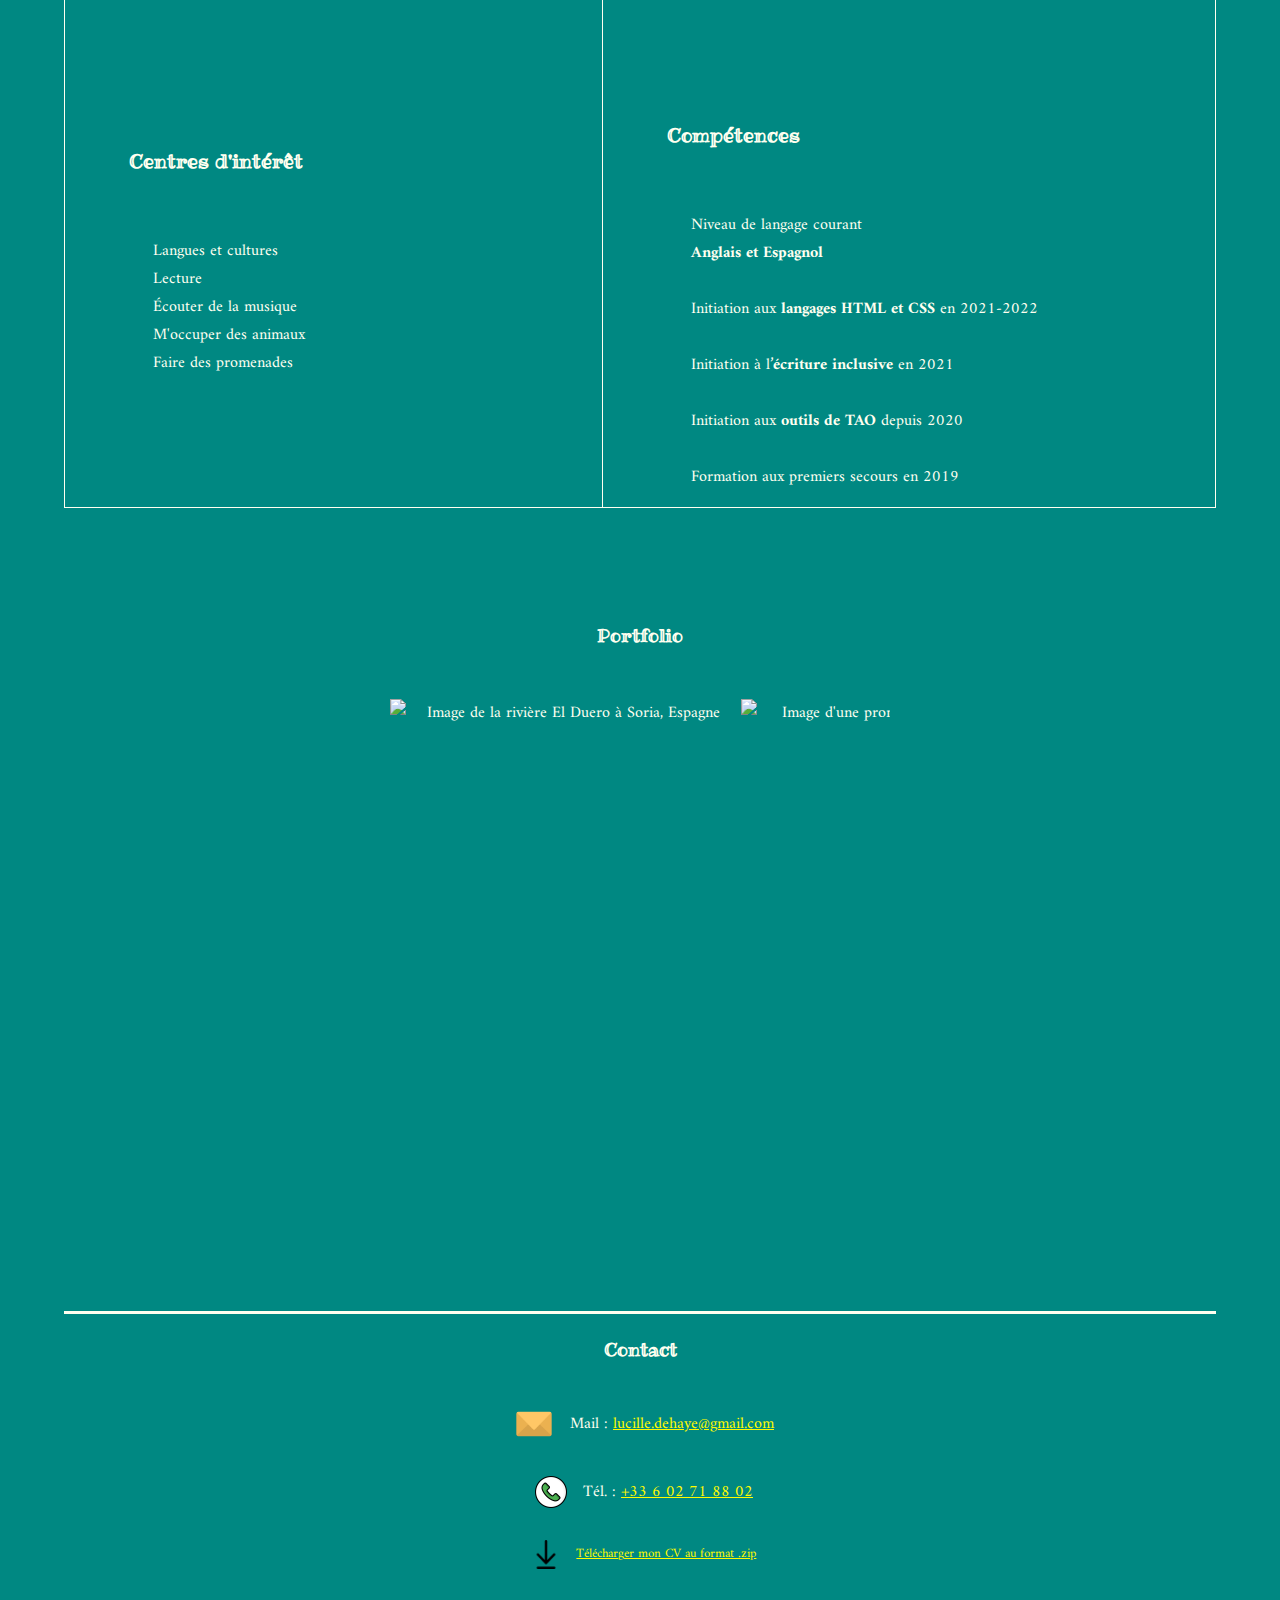
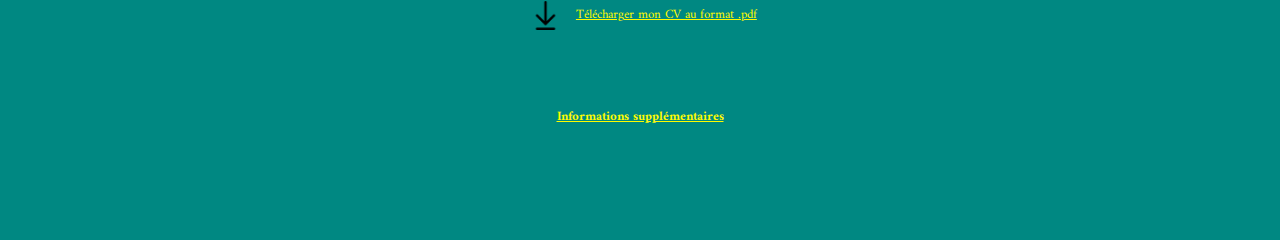
==== commit ee4d723e: "Update index.html" ====
--- a/index.html
+++ b/index.html
@@ -206,7 +206,7 @@
 
 			<figure>
 
-				<img src="IMG_portfolio/El-Duero.jpg" title="El Duero, Espagne" alt="Image de la rivière El Duero à Soria, Espagne" id="pictDuero" width="500" height="500">
+				<img src="IMG_portfolio/El-Duero.jpg" title="El Duero, Espagne" alt="Image de la rivière El Duero à Soria, Espagne" id="pictDuero" width="351" height="351">
 				<img src="IMG_portfolio/en-promenade-avec-des-chiens-de-la-SPA.jpg" title="Promenade avec des chiens de la SPA à Soria, Espagne" alt="Image d'une promenade avec des chiens de la SPA à Soria, Espagne" id="pictchiens" width="500" height="500">
 				<img src="IMG_portfolio/Transcription-Over-the-Top.jpg" title="Transcription de la vidéo Over the Top" alt="Image de la transcription de la vidéo Over the Top" id="pictoverthetopt" width="500" height="500">
 				<img src="IMG_portfolio/Traduction-Over-the-Top.jpg" title="Traduction de la vidéo Over the Top" alt="Image de la traduction de la vidéo Over the Top" id="pictoverthetop2" width="500" height="500">
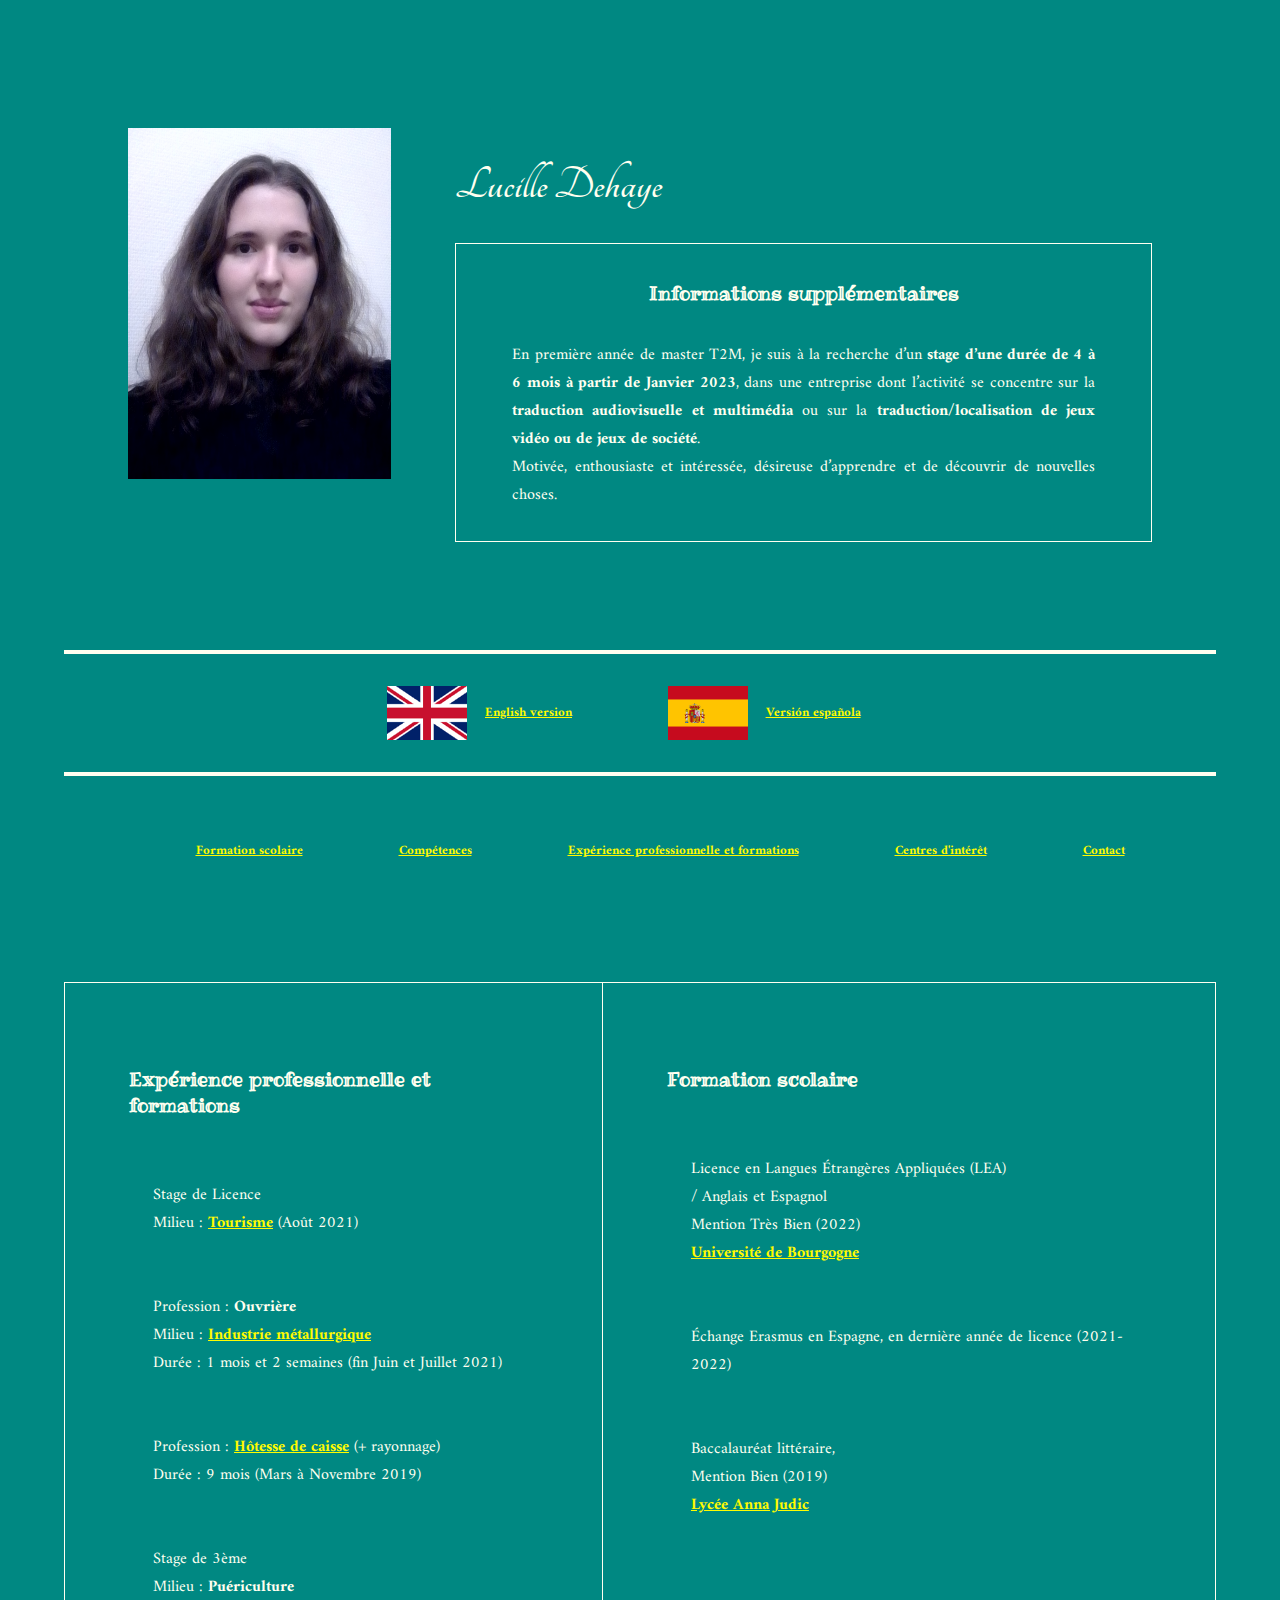
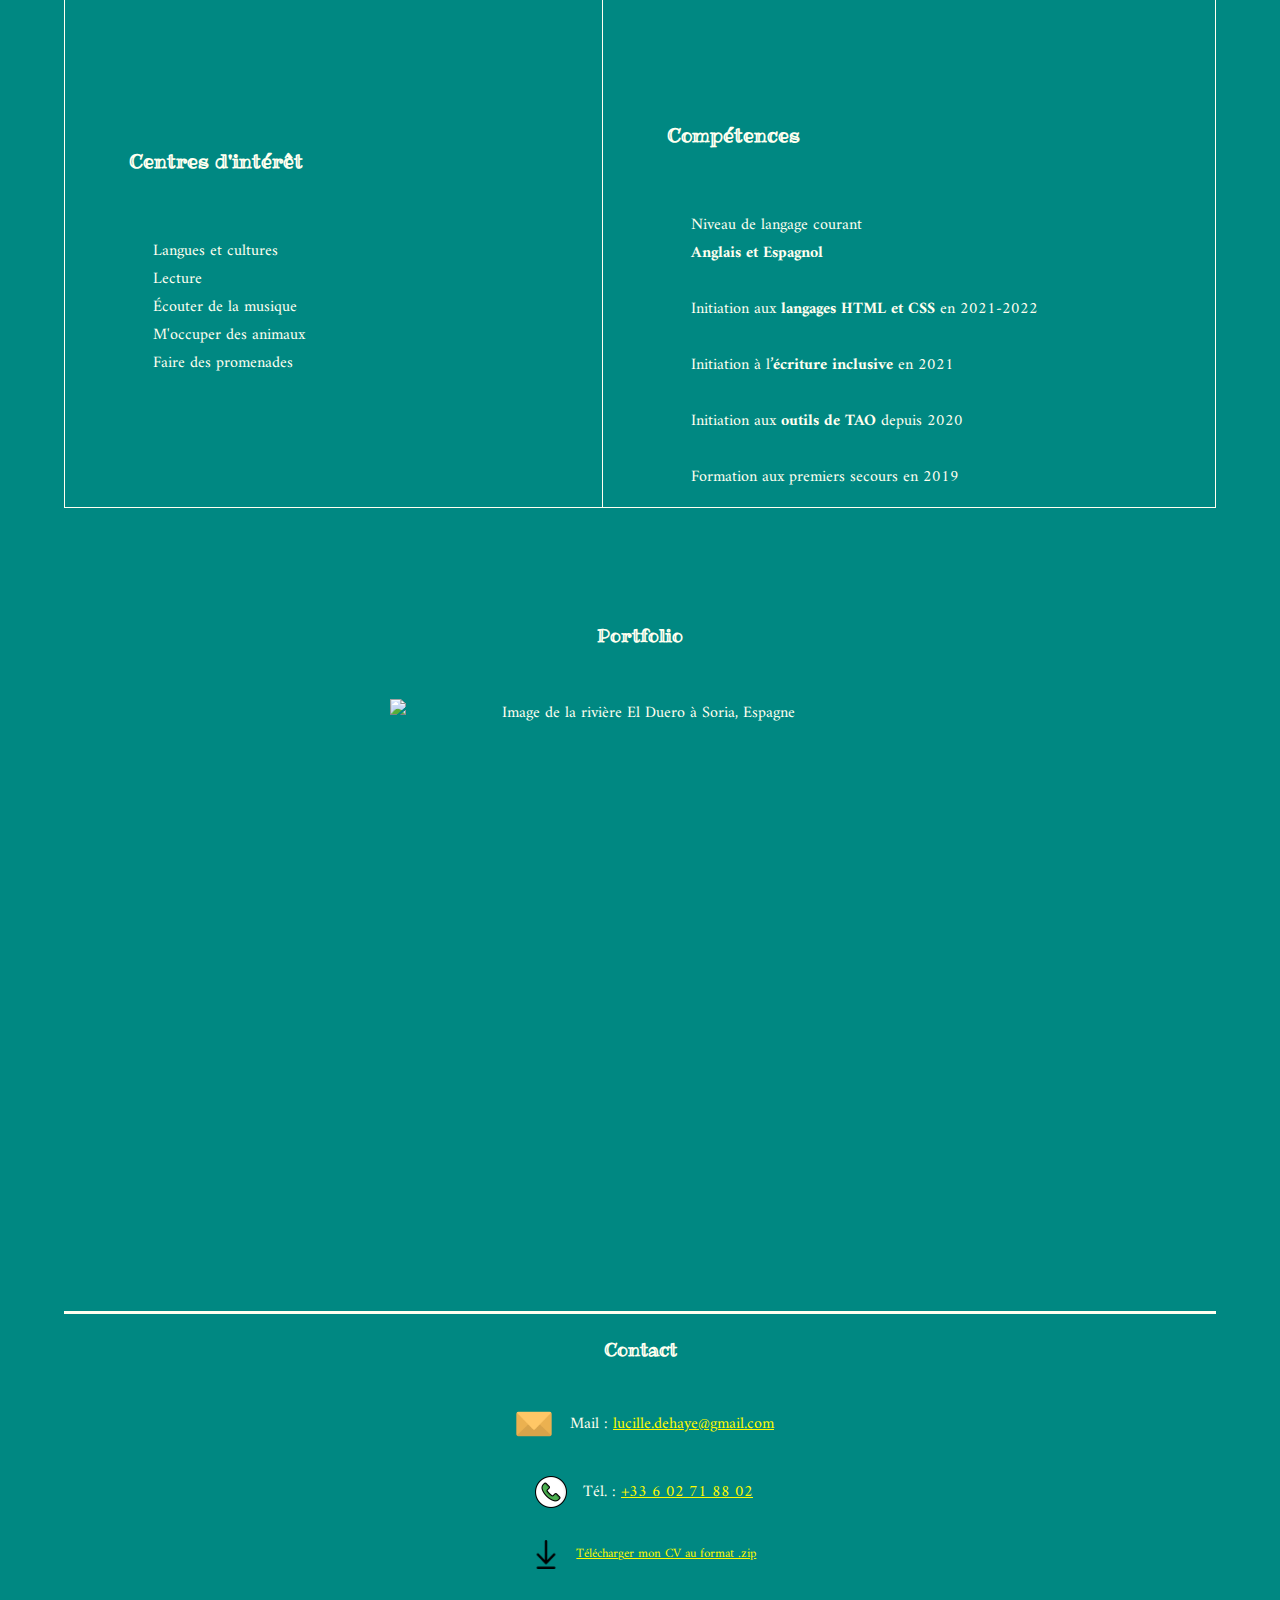
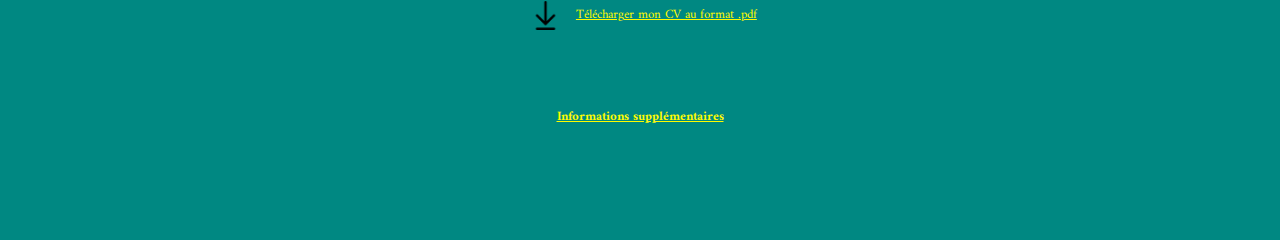
==== commit 799d2fbd: "Update index.html" ====
--- a/index.html
+++ b/index.html
@@ -206,7 +206,7 @@
 
 			<figure>
 
-				<img src="IMG_portfolio/El-Duero.jpg" title="El Duero, Espagne" alt="Image de la rivière El Duero à Soria, Espagne" id="pictDuero" width="351" height="351">
+				<img src="IMG_portfolio/El-Duero.jpg" title="El Duero, Espagne" alt="Image de la rivière El Duero à Soria, Espagne" id="pictDuero" width="500" height="500">
 				<img src="IMG_portfolio/en-promenade-avec-des-chiens-de-la-SPA.jpg" title="Promenade avec des chiens de la SPA à Soria, Espagne" alt="Image d'une promenade avec des chiens de la SPA à Soria, Espagne" id="pictchiens" width="500" height="500">
 				<img src="IMG_portfolio/Transcription-Over-the-Top.jpg" title="Transcription de la vidéo Over the Top" alt="Image de la transcription de la vidéo Over the Top" id="pictoverthetopt" width="500" height="500">
 				<img src="IMG_portfolio/Traduction-Over-the-Top.jpg" title="Traduction de la vidéo Over the Top" alt="Image de la traduction de la vidéo Over the Top" id="pictoverthetop2" width="500" height="500">
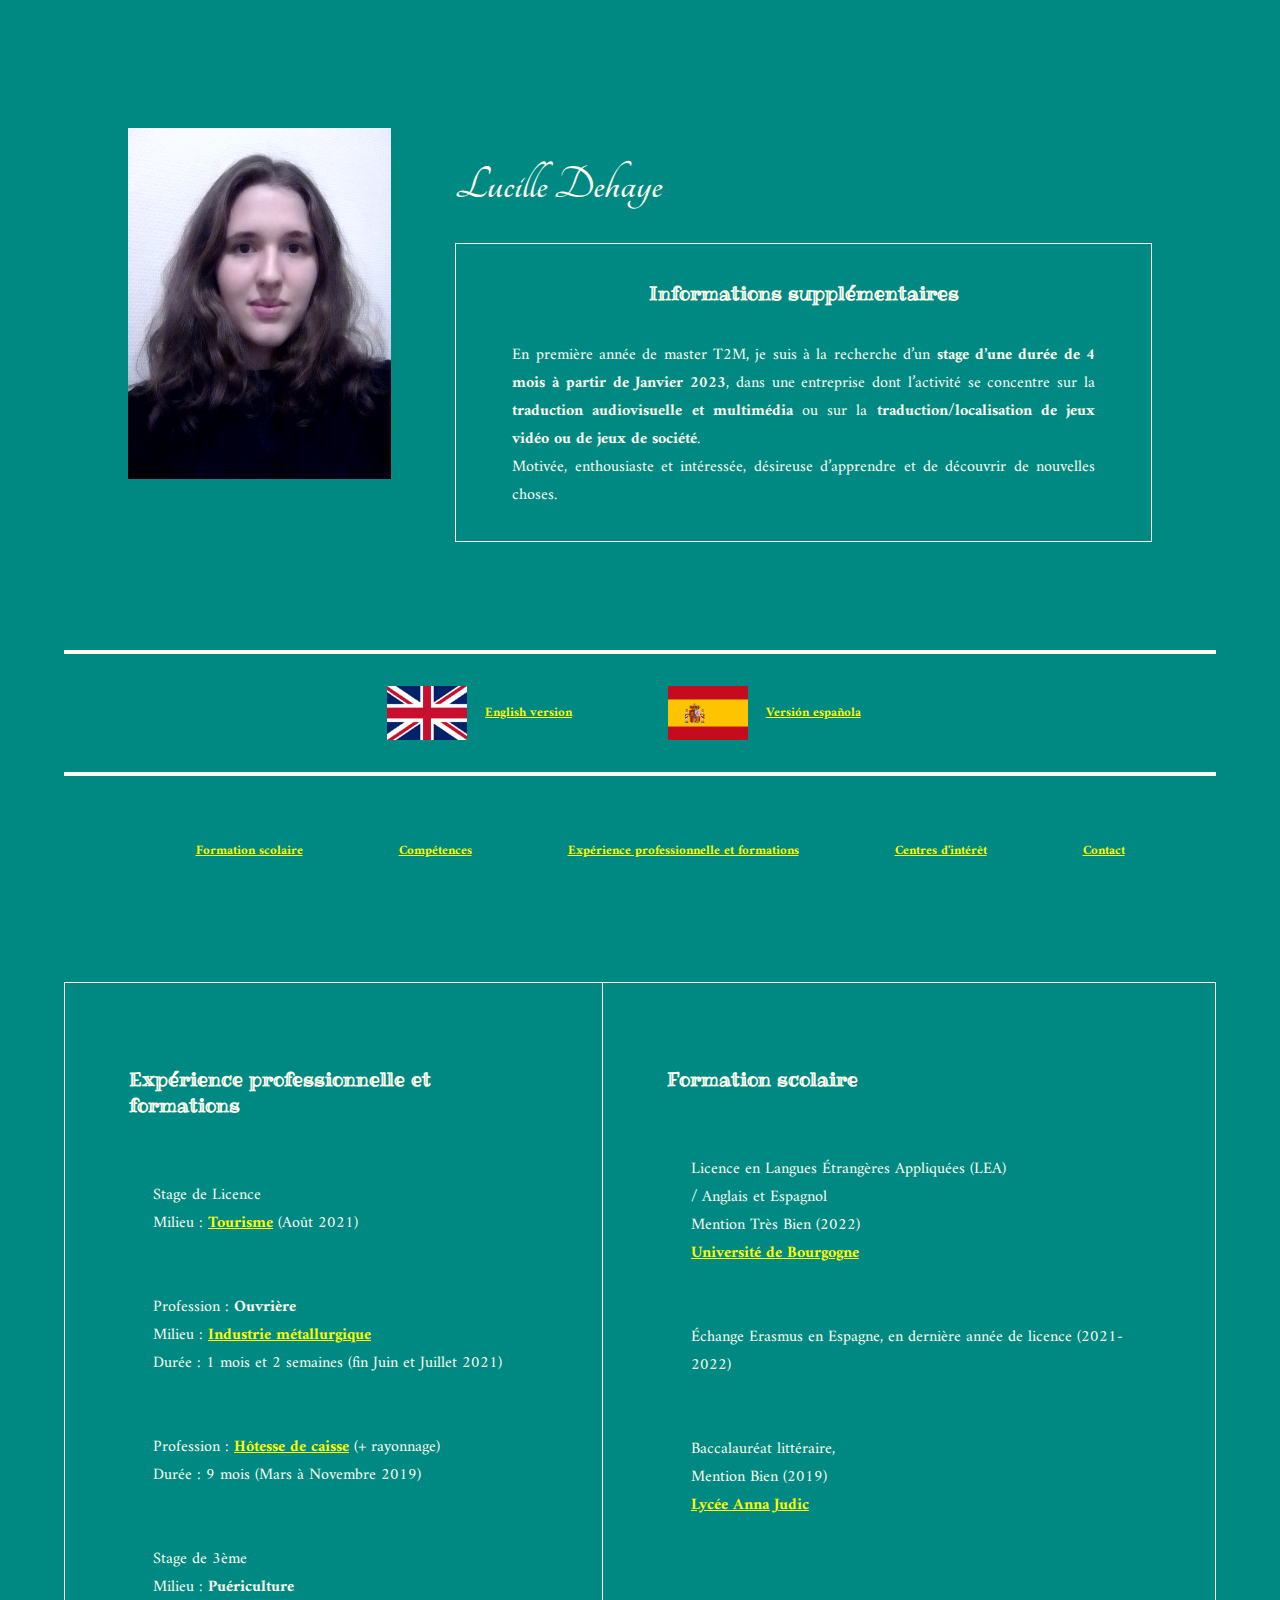
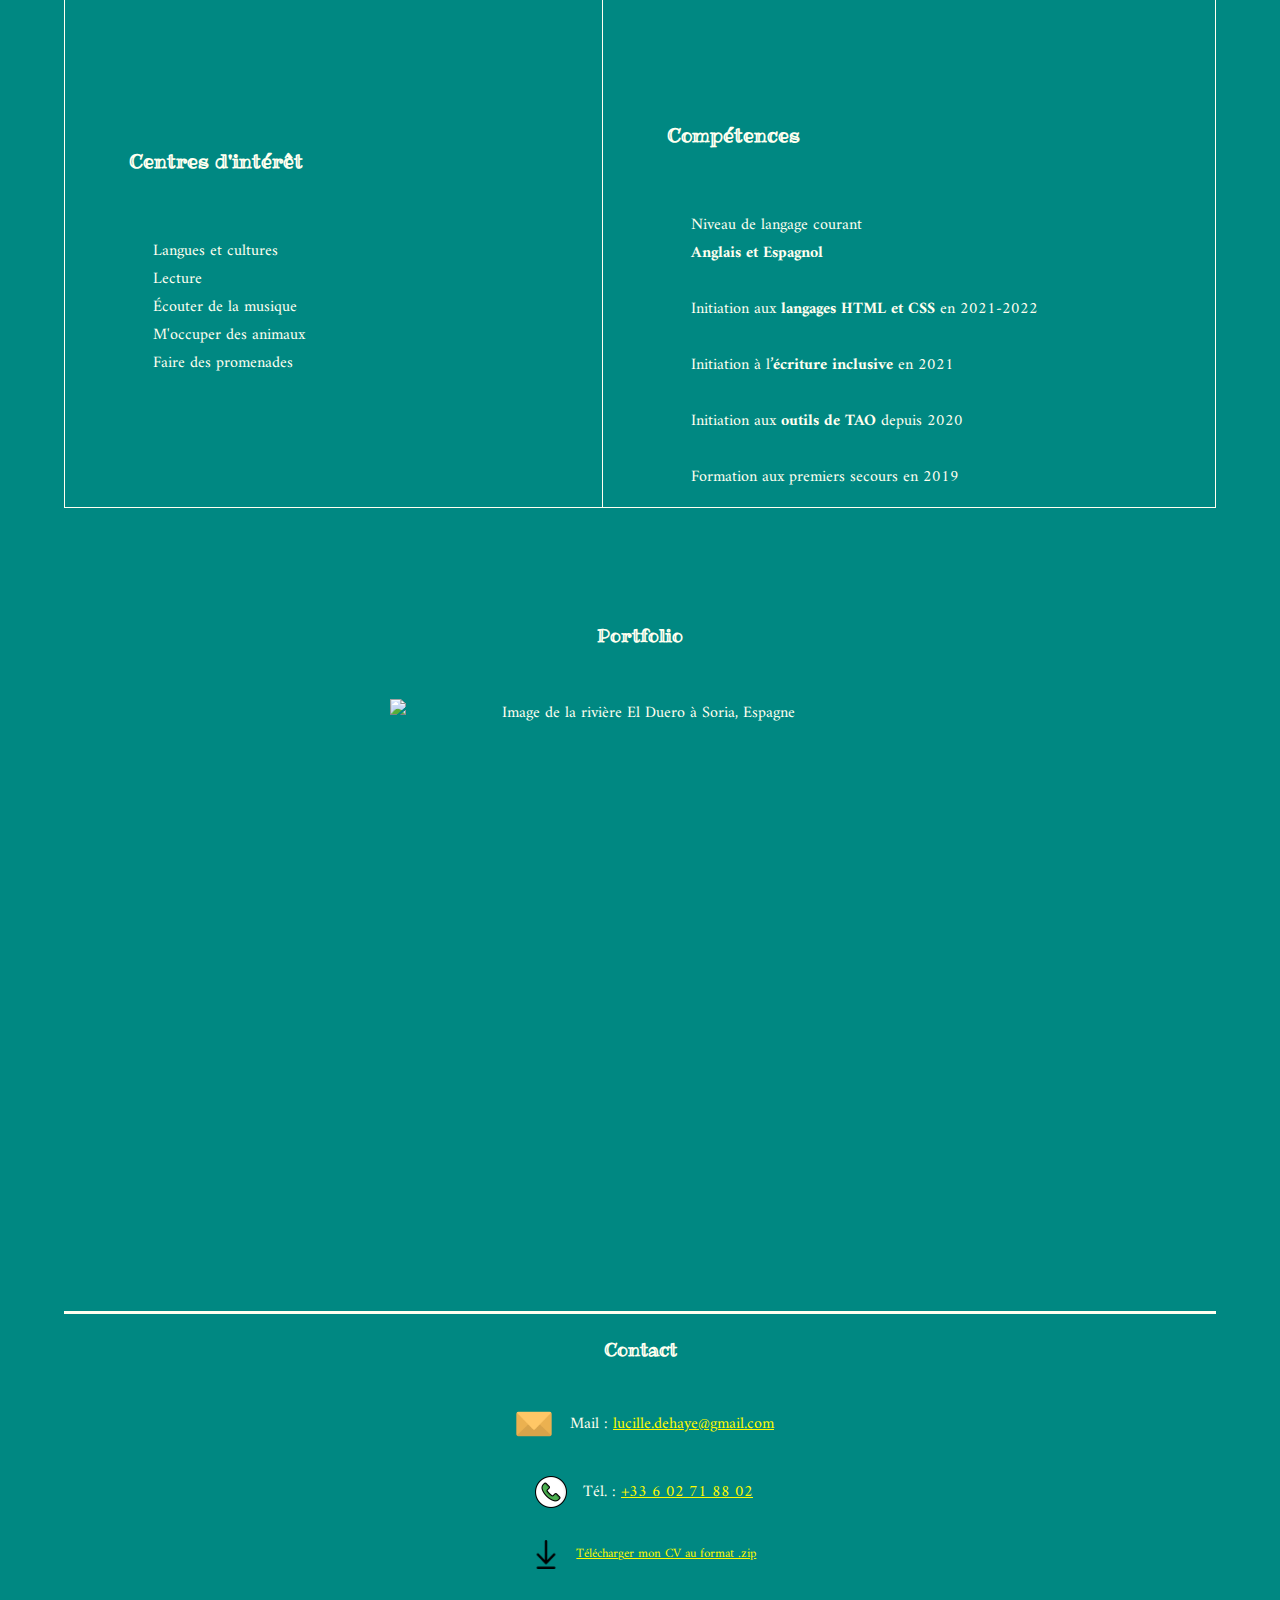
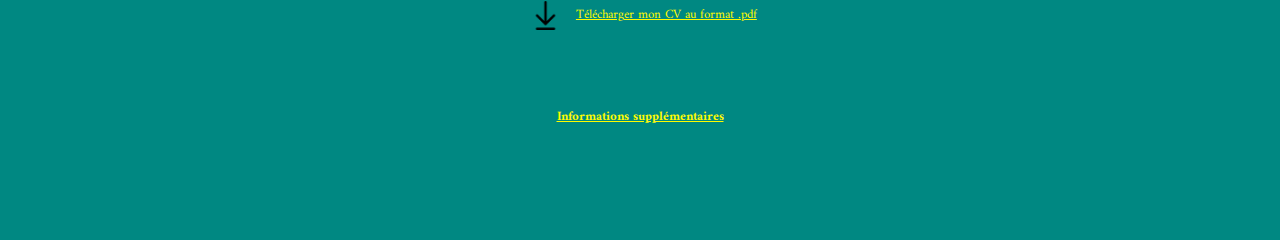
==== commit 2098b877: "Add files via upload" ====
--- a/index.html
+++ b/index.html
@@ -47,7 +47,7 @@
 
 		</div>
 
-				<p>En première année de master T2M, je suis à la recherche d’un <b>stage d’une durée de 4 à 6 mois à partir de Janvier 2023</b>, dans une entreprise dont l’activité se concentre sur la <b>traduction audiovisuelle et multimédia</b> ou sur la <b>traduction/localisation de jeux vidéo ou de jeux de société</b>.<br>Motivée, enthousiaste et intéressée, désireuse d’apprendre et de découvrir de nouvelles choses.</p>
+				<p>En première année de master T2M, je suis à la recherche d’un <b>stage d’une durée de 4 mois à partir de Janvier 2023</b>, dans une entreprise dont l’activité se concentre sur la <b>traduction audiovisuelle et multimédia</b> ou sur la <b>traduction/localisation de jeux vidéo ou de jeux de société</b>.<br>Motivée, enthousiaste et intéressée, désireuse d’apprendre et de découvrir de nouvelles choses.</p>
 
 			</aside>
 
@@ -275,4 +275,4 @@
 
 	</body>
 
-</html>
+</html>--- a/style-FR.css
+++ b/style-FR.css
@@ -273,4 +273,4 @@
 	justify-content: center;
 	margin-top: 1em;
 	margin-bottom: 7em;
-}
+}